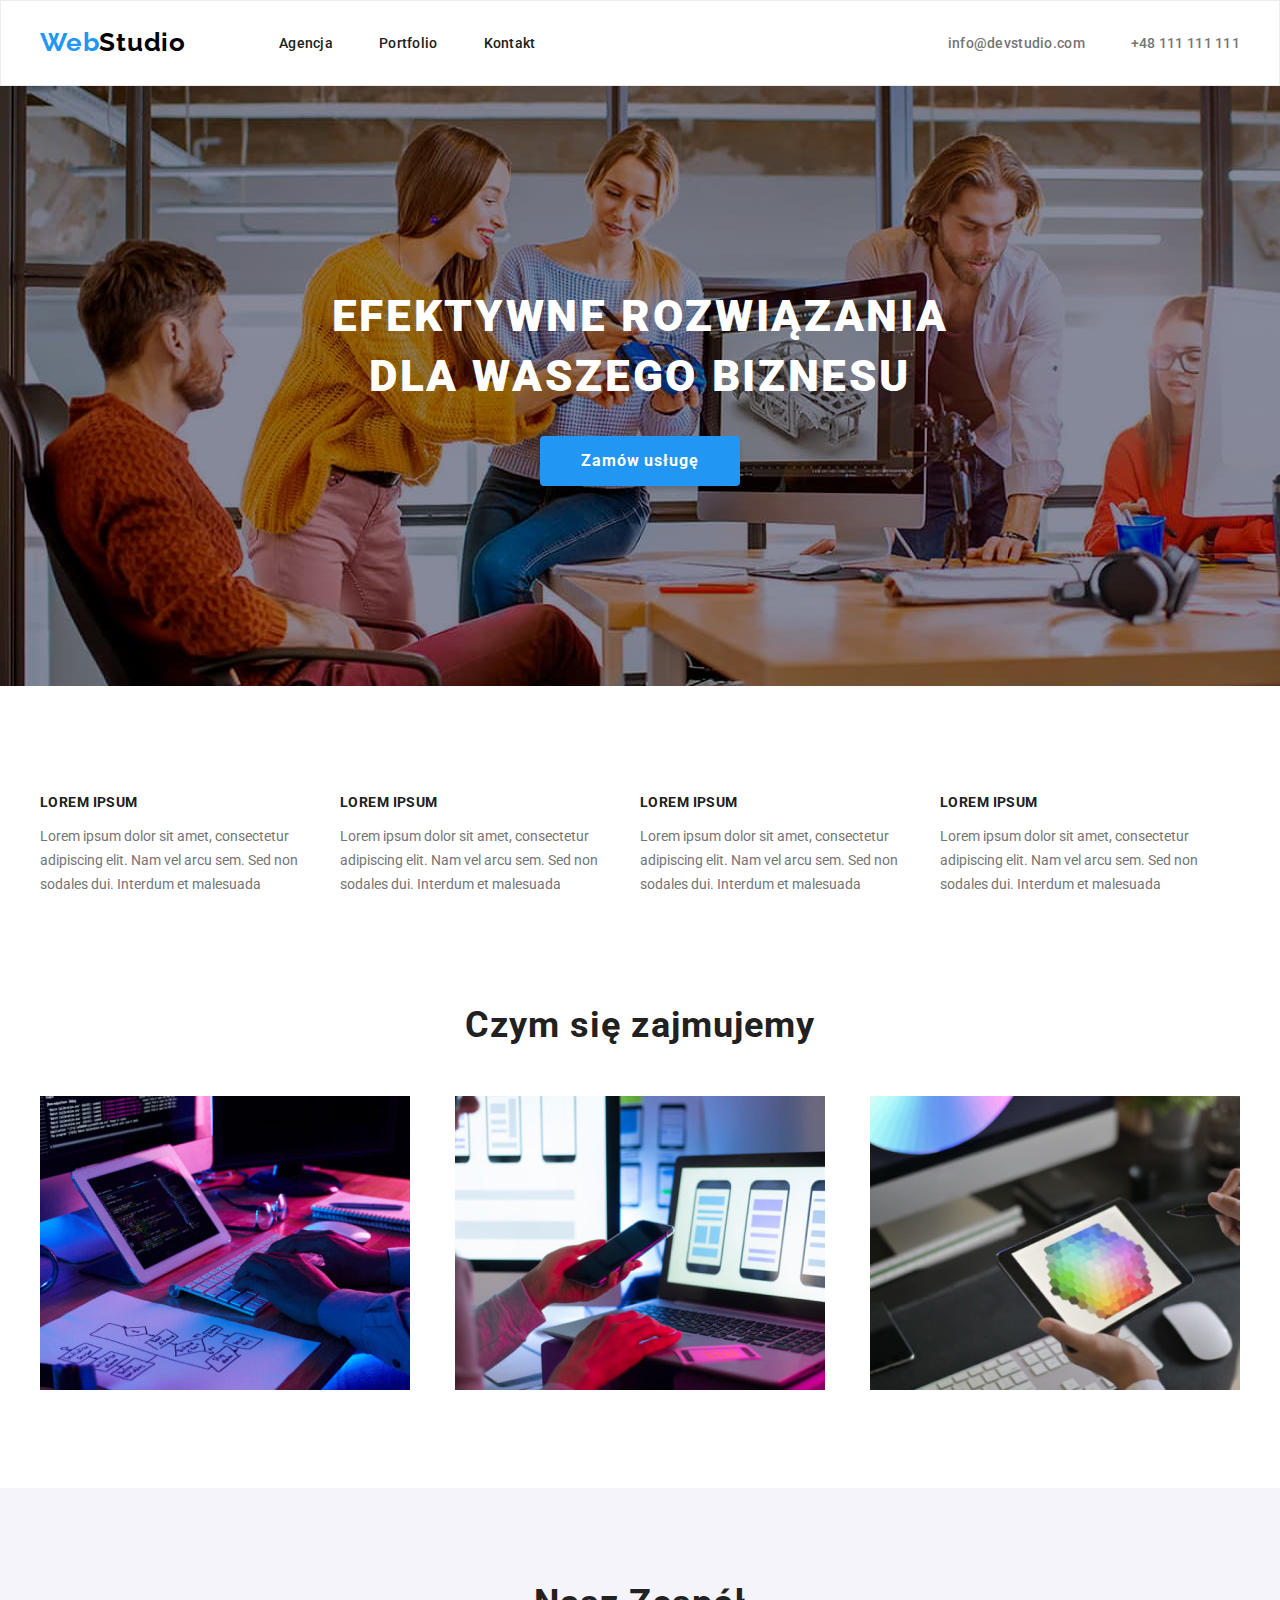
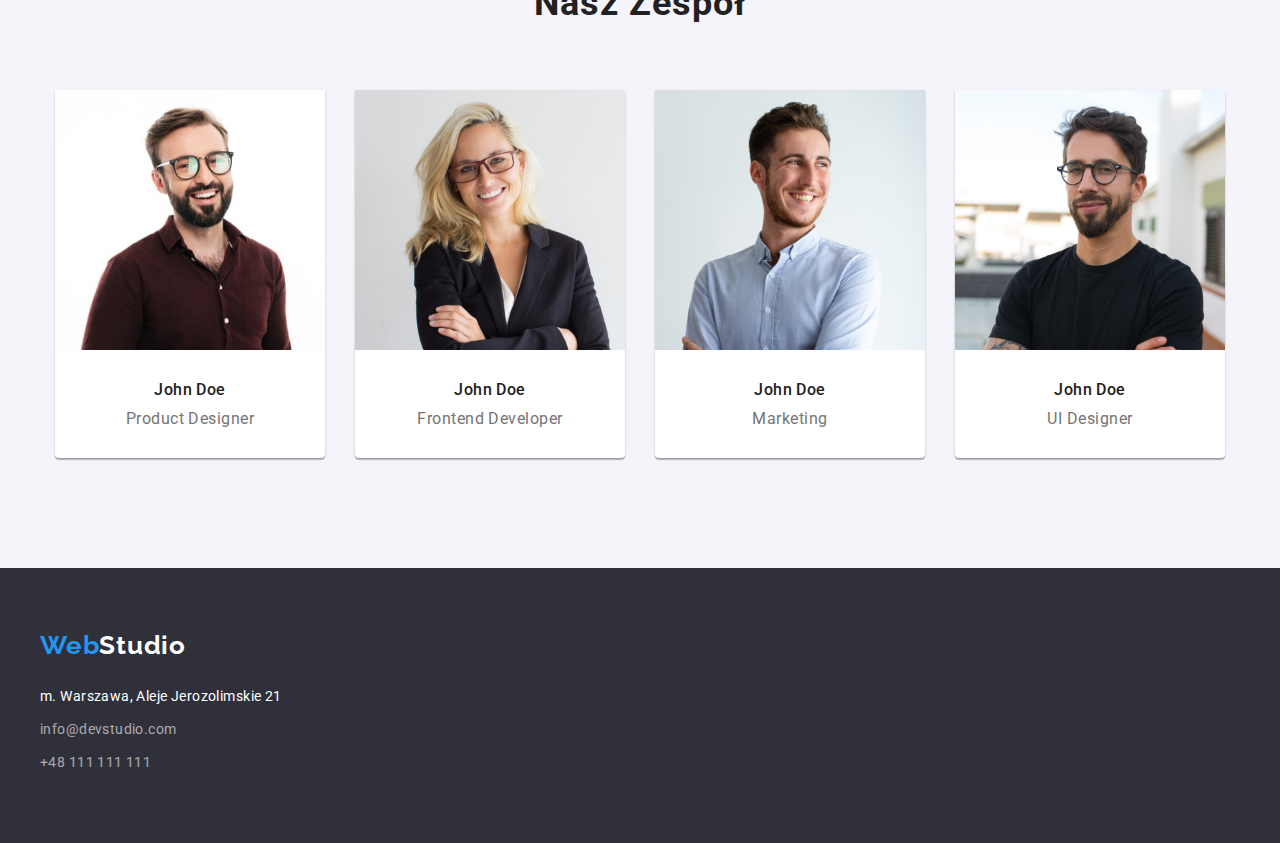
==== index.html @ 06a94956 "changed" ====
<!DOCTYPE html>
<html lang="en">
  <head>
    <meta charset="UTF-8" />
    <meta http-equiv="X-UA-Compatible" content="IE=edge" />
    <meta name="viewport" content="width=device-width, initial-scale=1.0" />
    <title>Document</title>
    <link
      rel="stylesheet"
      href="https://cdnjs.cloudflare.com/ajax/libs/modern-normalize/1.0.0/modern-normalize.min.css"
    />
    <link rel="stylesheet" href="css/styles.css" />
    <style>
      @import url('https://fonts.googleapis.com/css2?family=Raleway:wght@700&family=Roboto:ital,wght@0,400;0,500;0,900;1,700&display=swap');
    </style>
  </head>
  <body>
    <header class="header">
      <div class="container container-header">
      <a class="link" href="./index.html"
        ><span class="header-web">Web</span><span class="header-studio">Studio</span></a
      >
      <nav class="nav">
        <ul class="ul">
          <li><a class="link" href="">Agencja</a></li>
          <li><a class="link" href="./portfolio.html">Portfolio</a></li>
          <li><a class="link" href="">Kontakt</a></li>
        </ul>
      </nav>
      <ul class="contacts ul">
        <li><a class="link" href="mailto:info@devstudio.com">info@devstudio.com</a></li>
        <li><a class="link" href="tel:+48111111111">+48 111 111 111</a></li>
      </ul>
      </div>
    </header>

    <main>
      <section class="section1">
        <div class="container">
        <h1 class="tittle">Efektywne rozwiązania dla waszego biznesu</h1>
        <button class="button1" type="button">Zamów usługę</button>
        </div>
      </section>
      <section class="section2">
        <div class="container">
        <ul class="ul">
          <li>
            <h3 class="lorem-ipsum">Lorem Ipsum</h3>
            <p class="loremtext">
              Lorem ipsum dolor sit amet, consectetur adipiscing elit. Nam vel arcu sem. Sed non
              sodales dui. Interdum et malesuada
            </p>
          </li>
          <li>
            <h3 class="lorem-ipsum">Lorem Ipsum</h3>
            <p class="loremtext">
              Lorem ipsum dolor sit amet, consectetur adipiscing elit. Nam vel arcu sem. Sed non
              sodales dui. Interdum et malesuada
            </p>
          </li>
          <li>
            <h3 class="lorem-ipsum">Lorem Ipsum</h3>
            <p class="loremtext">
              Lorem ipsum dolor sit amet, consectetur adipiscing elit. Nam vel arcu sem. Sed non
              sodales dui. Interdum et malesuada
            </p>
          </li>
          <li>
            <h3 class="lorem-ipsum">Lorem Ipsum</h3>
            <p class="loremtext">
              Lorem ipsum dolor sit amet, consectetur adipiscing elit. Nam vel arcu sem. Sed non
              sodales dui. Interdum et malesuada
            </p>
          </li>
        </ul>
        </div>
      </section>
      <section class="section3">
        <div class="container">
        <h2 class="chapter">Czym się zajmujemy</h2>
        <ul class="ul">
          <li>
            <img
              src="images/keyboard.jpg"
              alt="a man writing on a keyboard"
              width="370"
              height="294"
            />
          </li>
          <li>
            <img src="images/mobile.jpg" alt="a man using mobile phone" width="370" height="294" />
          </li>
          <li><img src="images/tablet.jpg" alt="a man using tablet" width="370" height="294" /></li>
        </ul>
        </div>
      </section>
      <section class="section4">
        <div class="container">
        <h2 class="chapter">Nasz Zespół</h2>
        <ul class="ul">
          <li>
            <figure class="figure">
              <img
                src="images/productdesigner.jpg"
                alt="A man described as a product designer"
                width="270"
                height="260"
              />
              <figcaption class="figcaption">
                <p class="person">John Doe </p><p class="job">Product Designer</p>
              </figcaption>
            </figure>
          </li>
          <li>
            <figure class="figure">
              <img
                src="images/developer.jpg"
                alt="a woman described as a fontend developer"
                width="270"
                height="260"
              />
              <figcaption class="figcaption">
                <p class="person">John Doe </p><p class="job">Frontend Developer</p>
              </figcaption>
            </figure>
          </li>
          <li>
            <figure class="figure">
              <img
                src="images/marketing.jpg"
                alt="a man working in marketing"
                width="270"
                height="260"
              />
              <figcaption class="figcaption">
                <p class="person">John Doe </p><p class="job">Marketing</p>
              </figcaption>
            </figure>
          </li>
          <li>
            <figure class="figure">
              <img
                src="images/uidesigner.jpg"
                alt="a man working as a UI Designer"
                width="270"
                height="260"
              />
              <figcaption class="figcaption">
                <p class="person">John Doe </p><p class="job">UI Designer</p>
              </figcaption>
            </figure>
          </li>
        </ul>
        </div>
      </section>
    </main>
    <footer class="footer">
      <div class="container">
      <a class="link" href=""><span class="footer-web">Web</span><span class="footer-studio">Studio</span></a
      >
      <address class="address">
        m. Warszawa, Aleje Jerozolimskie 21
        <a class="footer-contact" href="mailto:info@devstudio.com">info@devstudio.com</a>
        <a class="footer-contact" href="tel:+48111111111">+48 111 111 111</a>
      </address>
    </div>
    </footer>
  </body>
</html>
---- css/styles.css ----
body {
  font-family: 'Roboto', 'Raleway', sans-serif;
  background-color: #ffffff;
}
.header {border: 1px solid #ECECEC;}
:root {
  --brand-color: #2196f3;
  --brand-background-color: #2f303a;
  --brand-color2: #757575;
}
.container {
  width: 1200px;
  margin: 0 auto;
}

.container-header {
  display: flex;
  align-items: center;
}
.link {
  text-decoration: none;
}
.header-web,
.footer-web {
  color: var(--brand-color);
}
.footer-contact {margin-top: 9px;
margin-bottom: 9px;}
.section1,
.section2,
.section3,
.section4,
.section5,
.section6 {
  padding-bottom: 94px;
  padding-top: 94px;
}

.section3 {
  padding-top: 0px;
}

.section1 {
  color: #ffffff;
  background-color: var(--brand-background-color);
  text-align: center;
  height: 600px;
  padding-top: 200px;
  padding-bottom: 200px;
}
.section1 .container {
  align-items: center;
  
}
.section1 {background-image:url("/images/background.jpg");
  max-width: 1600px;

 
}
.tittle {
  font-style: normal;
  font-weight: 900;
  font-size: 44px;
  line-height: 1.3636363636;
  letter-spacing: 0.06em;
  width: 696px;
  margin: 0 auto;
  text-transform: uppercase;
}
.section2 .ul {justify-content: space-between;}
.section3 .ul {
  justify-content: space-between;
}
.section4 {
  background-color: #f5f4fa;
}
.section5 .ul {justify-content: center;}
.section5 li:not(:last-child) {margin-right: 8px;}
.footer {
  background-color: var(--brand-background-color);
}
.section5 {padding-bottom: 0px;}
.section6 {padding-top: 50px; }
.section6 .ul {flex-wrap: wrap;
justify-content: space-between;}
.section6 li {flex-basis: calc((100% - 20px) / 3)}
.section6 figure {margin-left: 0px;
  margin-right: 0px;}

.address {
  color: #fff;
  font-style: normal;
  font-size: 14px;
  line-height: 1.7142857143;
  letter-spacing: 0.03em;
  padding-top: 20px;
}
.footer .container {
  padding-top: 60px;
  padding-bottom: 60px;
}

.address a {
  color: rgba(255, 255, 255, 0.6);
  display: block;
}
.footer-contact {
  text-decoration: none;
}
.footer-contact:hover,
.footer-contact:focus {
  color: var(--brand-color);
}
header li:not(:last-child) {
  margin-right: 46px;
}

.header-web,
.footer-web {
  color: var(--brand-color);
}
.header-studio {
  color: #000;
  margin-right: 93px;
}
.footer-studio {
  color: #fff;
}
.header .link {
  margin-top: 24px;
  margin-bottom: 24px;
}
.chapter {
  color: #212121;
  font-weight: 700;
  font-size: 36px;
  line-height: 1.1666666667;
  letter-spacing: 0.03em;
  text-align: center;
  margin-top: 0px;
  margin-bottom: 50px;
}
.lorem-ipsum {
  color: #212121;
  font-weight: 700;
  font-size: 14px;
  line-height: 1.1428571429;
  letter-spacing: 0.03em;
  text-transform: uppercase;
}
.loremtext {
  color: var(--brand-color2);
  font-size: 14px;
  line-height: 1.7142857143;
}
.contacts a {
  color: var(--brand-color2);
  font-style: normal;
  font-weight: 500;
  font-size: 14px;
  line-height: 16px;
  letter-spacing: 0.02em;
}
.contacts a:hover,
.contacts a:focus {
  color: var(--brand-color);
}
.header .contacts {
  margin-left: auto;
}
.nav a {
  color: #212121;
  font-style: normal;
  font-weight: 500;
  font-size: 14px;
  line-height: 1.1428571429;
  letter-spacing: 0.02em;
}

.nav a:focus,
.nav a:hover {
  color: var(--brand-color);
}

.footer-web,
.footer-studio,
.header-web,
.header-studio {
  font-family: 'Raleway';
  font-style: normal;
  font-weight: 700;
  font-size: 26px;
  line-height: 1.3830769231;
  letter-spacing: 0.03em;
  text-decoration: none;
}
.button1 {
  color: #fff;
  background-color: var(--brand-color);
  cursor: pointer;
  font-style: normal;
  font-weight: 700;
  font-size: 16px;
  line-height: 1.875;
  letter-spacing: 0.06em;
  width: 200px;
  height: 50px;
  box-shadow: 0px 4px 4px rgba(0, 0, 0, 0.15);
  border-radius: 4px;
  border: none;
  margin-top: 30px;
}

.button2 {
  background-color: #f5f4fa;
  cursor: pointer;
  font-style: normal;
  font-weight: 500;
  font-size: 16px;
  line-height: 1.625;
  letter-spacing: 0.03em;
  color: #212121;
  border-radius: 4px;
  border: none;
  
}

.button2:hover,
.button2:focus {
  background-color: var(--brand-color);
  color: #fff;
  box-shadow: 0px 3px 1px rgba(0, 0, 0, 0.1), 0px 1px 2px rgba(0, 0, 0, 0.08),
    0px 2px 2px rgba(0, 0, 0, 0.12);
  border-radius: 4px;
}
.name {
  font-weight: 700;
  font-size: 18px;
  line-height: 2;
  letter-spacing: 0.06em;
  color: #212121;
  margin-bottom: 4px;
  margin-top: -4px;
  padding-left: 24px;
  padding-top: 20px;
}
.category {
  font-size: 16px;
  line-height: 1.875;
  letter-spacing: 0.03em;
  color: var(--brand-color2);
  margin-top: 4px;
  padding-left: 24px;
  margin-bottom: 20px;
}
.person {
  font-weight: 500;
  font-size: 16px;
  line-height: 1.1875;
  letter-spacing: 0.03em;
  color: #212121;
  margin-bottom: 10px;
  margin-top: 10px;
  text-align: center;
}
.job {
  font-size: 16px;
  line-height: 1.1875;
  letter-spacing: 0.03em;
  color: var(--brand-color2);
  margin-bottom: 10px;
  margin-top: 10px;
  text-align: center;
}
.figcaption {
  margin-top: 20px;
  margin-bottom: 20px;
}
.subtittle {border-right: 1px solid #EEEEEE;
border-left: 1px solid #EEEEEE;
border-bottom: 1px solid #EEEEEE;
width: 370px;
margin-right: 0px;
margin-left: 0px;}
.ul {
  list-style: none;
  display: flex;
  padding-left: 0px;
  padding-right: 0px;
  margin-bottom: 0px;
  margin-top: 0px;
}
.figure {
  width: 270px;
  height: 368px;
  background-color: #fff;
  box-shadow: 0px 1px 3px rgba(0, 0, 0, 0.12), 0px 1px 1px rgba(0, 0, 0, 0.14),
    0px 2px 1px rgba(0, 0, 0, 0.2);
  border-radius: 0px 0px 4px 4px;
  display: flex;
  flex-direction: column;
  align-items: center;
  margin-left: 15px;
  margin-right: 15px;
  
}
.section4 .ul {
  justify-content: space-between;
  
}
.section2 .ul {justify-content: space-between;}
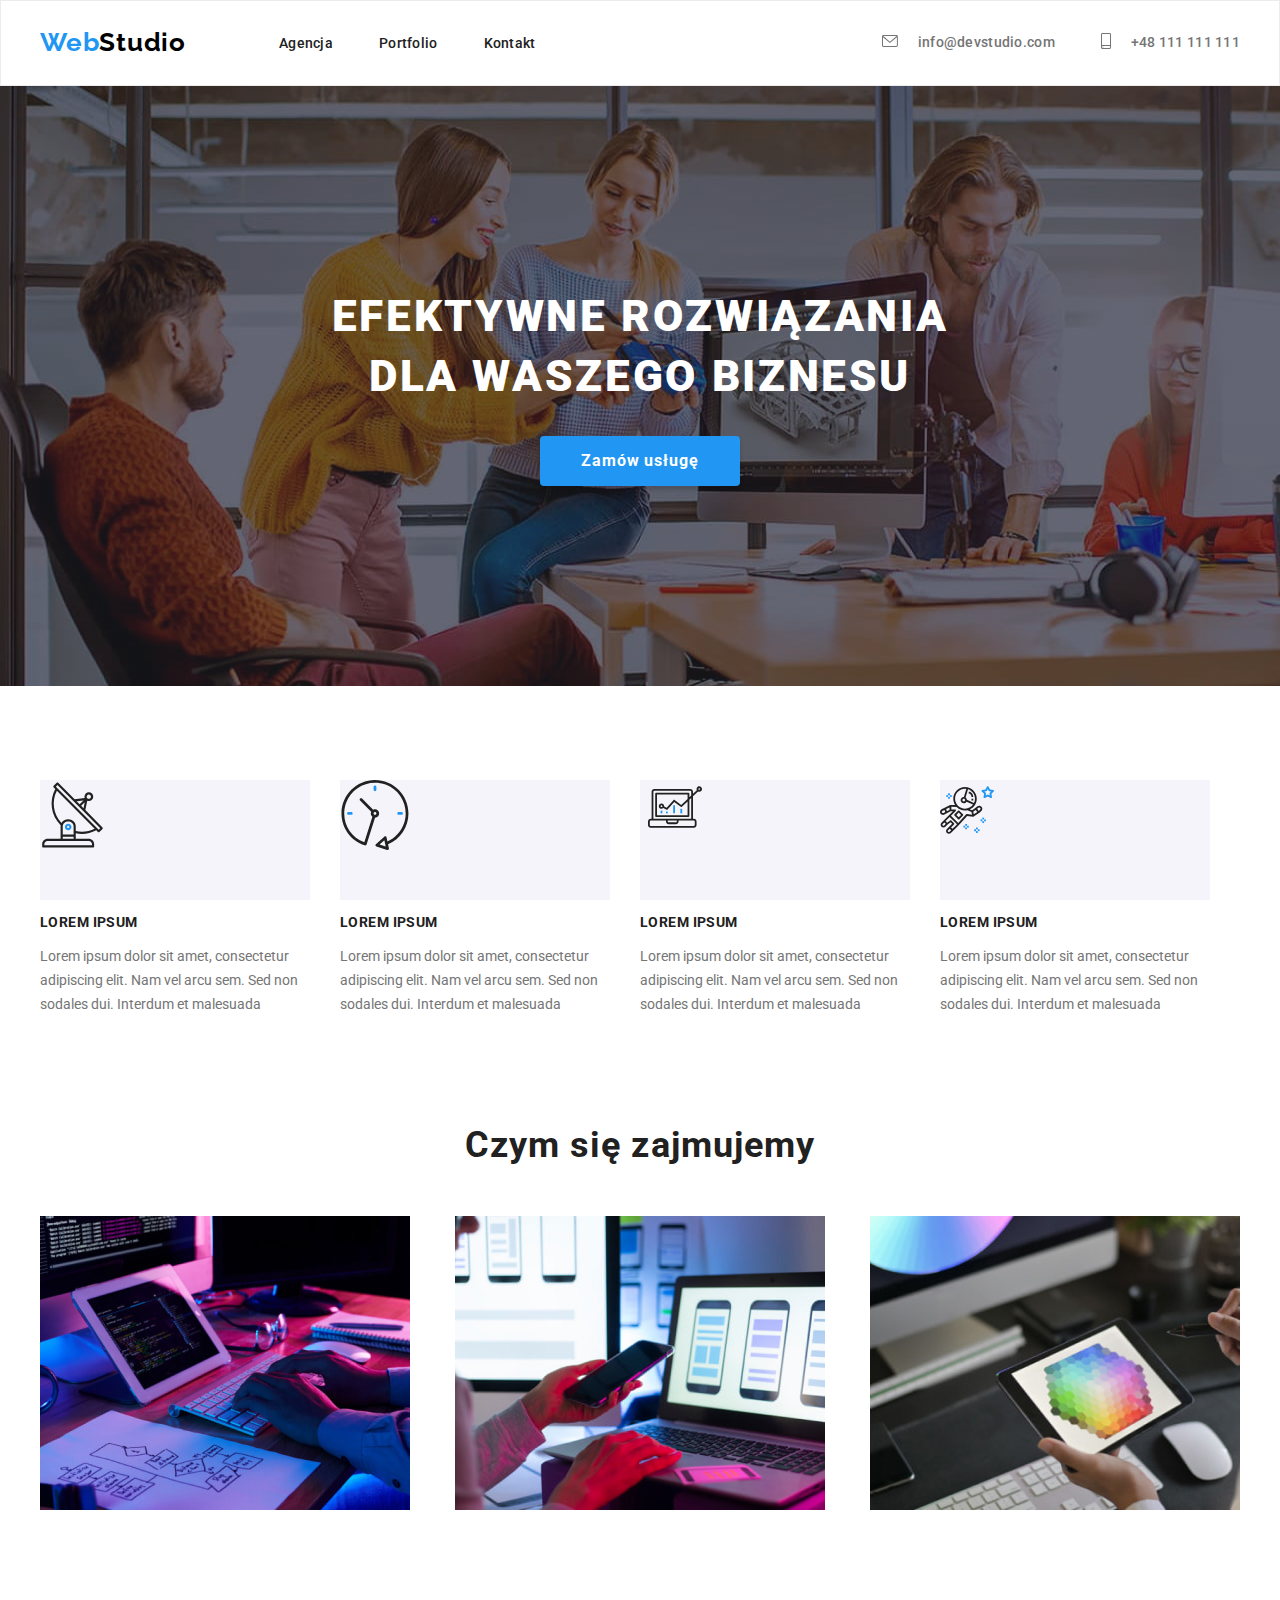
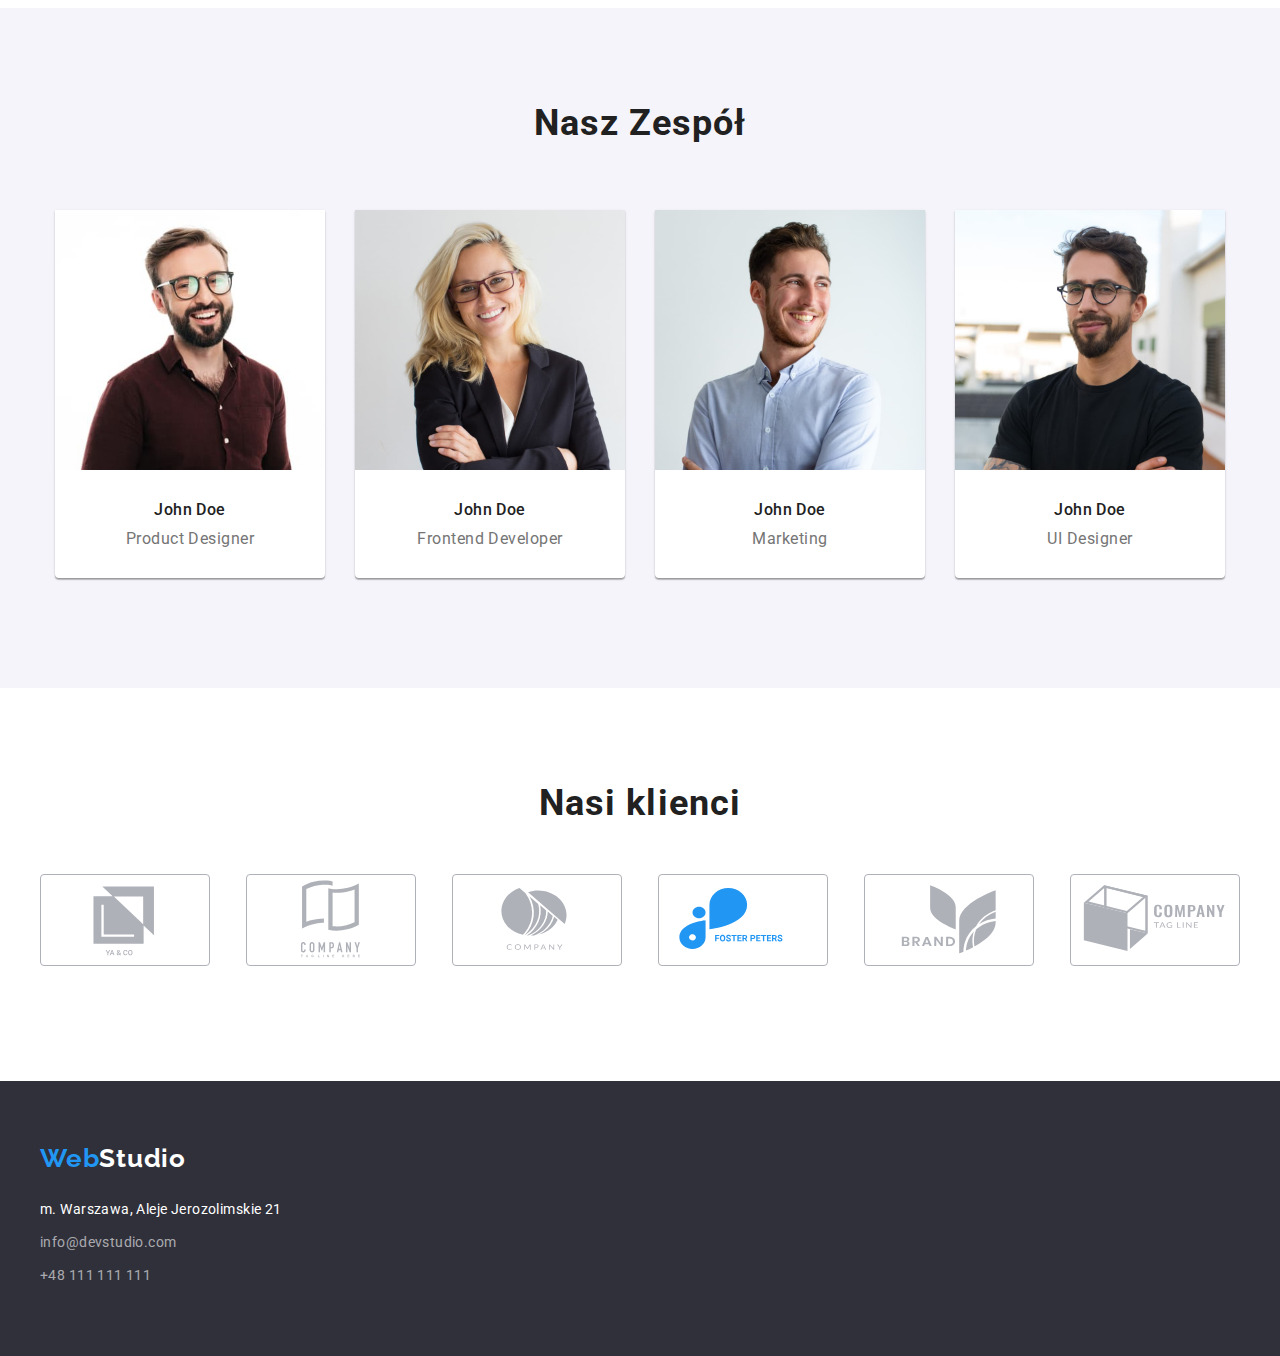
==== commit 72ac4cbf: "changes done" ====
--- a/index.html
+++ b/index.html
@@ -28,7 +28,17 @@
         </ul>
       </nav>
       <ul class="contacts ul">
+        <li class="envelope"><a class="link" href="">
+          <svg class="envelope" width="16px" height="12px">
+            <use href="./images/sprite.svg#icon-envelope"></use>
+          </svg>
+        </a></li>
         <li><a class="link" href="mailto:info@devstudio.com">info@devstudio.com</a></li>
+        <li class="envelope"><a class="link" href="">
+            <svg class="envelope" width="10px" height="16px">
+              <use href="./images/sprite.svg#icon-smartphone"></use>
+            </svg>
+          </a></li>
         <li><a class="link" href="tel:+48111111111">+48 111 111 111</a></li>
       </ul>
       </div>
@@ -45,27 +55,39 @@
         <div class="container">
         <ul class="ul">
           <li>
-            <h3 class="lorem-ipsum">Lorem Ipsum</h3>
-            <p class="loremtext">
-              Lorem ipsum dolor sit amet, consectetur adipiscing elit. Nam vel arcu sem. Sed non
-              sodales dui. Interdum et malesuada
-            </p>
-          </li>
-          <li>
-            <h3 class="lorem-ipsum">Lorem Ipsum</h3>
-            <p class="loremtext">
-              Lorem ipsum dolor sit amet, consectetur adipiscing elit. Nam vel arcu sem. Sed non
-              sodales dui. Interdum et malesuada
-            </p>
-          </li>
-          <li>
-            <h3 class="lorem-ipsum">Lorem Ipsum</h3>
-            <p class="loremtext">
-              Lorem ipsum dolor sit amet, consectetur adipiscing elit. Nam vel arcu sem. Sed non
-              sodales dui. Interdum et malesuada
-            </p>
-          </li>
-          <li>
+            <svg class="box-icon" width="270px" height="120">
+              <use href="./images/sprite.svg#icon-antenna" width="65px" height="70px"></use>
+            </svg>
+            <h3 class="lorem-ipsum">Lorem Ipsum</h3>
+            <p class="loremtext">
+              Lorem ipsum dolor sit amet, consectetur adipiscing elit. Nam vel arcu sem. Sed non
+              sodales dui. Interdum et malesuada
+            </p>
+          </li>
+          <li>
+            <svg class="box-icon" width="270px" height="120">
+              <use href="./images/sprite.svg#icon-clock" width="70px" height="70px"></use>
+            </svg>
+            <h3 class="lorem-ipsum">Lorem Ipsum</h3>
+            <p class="loremtext">
+              Lorem ipsum dolor sit amet, consectetur adipiscing elit. Nam vel arcu sem. Sed non
+              sodales dui. Interdum et malesuada
+            </p>
+          </li>
+          <li>
+            <svg class="box-icon" width="270px" height="120">
+              <use href="./images/sprite.svg#icon-diagram-1" width="70px" height="54px"></use>
+            </svg>
+            <h3 class="lorem-ipsum">Lorem Ipsum</h3>
+            <p class="loremtext">
+              Lorem ipsum dolor sit amet, consectetur adipiscing elit. Nam vel arcu sem. Sed non
+              sodales dui. Interdum et malesuada
+            </p>
+          </li>
+          <li>
+            <svg class="box-icon" width="270px" height="120">
+              <use href="./images/sprite.svg#icon-astronaut" width="54px" height="60px"></use>
+            </svg>
             <h3 class="lorem-ipsum">Lorem Ipsum</h3>
             <p class="loremtext">
               Lorem ipsum dolor sit amet, consectetur adipiscing elit. Nam vel arcu sem. Sed non
@@ -153,6 +175,42 @@
         </ul>
         </div>
       </section>
+      <section class="sectionclients">
+        <div class="container">
+          <h2 class="chapter">Nasi klienci</h2>
+          <ul class="ul-clients">
+            <li class="li-clients">
+              <svg class="box-clients" width="170" height="92">
+                <use href="./images/sprite.svg#icon-logo2"></use>
+              </svg>
+            </li>
+            <li class="li-clients">
+              <svg class="box-clients" width="170" height="92">
+                <use href="./images/sprite.svg#icon-logo"></use>
+              </svg>
+            </li>
+            <li class="li-clients">
+              <svg class="box-clients" width="170" height="92">
+                <use href="./images/sprite.svg#icon-logo6"></use>
+              </svg>
+            </li>
+            <li class="li-clients">
+              <svg class="box-clients" width="170" height="92">
+                <use href="./images/sprite.svg#icon-logo-2"></use>
+              </svg>
+            </li>
+            <li class="li-clients">
+              <svg class="box-clients" width="170" height="92">
+                <use href="./images/sprite.svg#icon-logo4"></use>
+              </svg>
+            </li>
+            <li class="li-clients">
+              <svg class="box-clients" width="170" height="92">
+                <use href="./images/sprite.svg#icon-logo3"></use>
+              </svg>
+            </li>
+          </ul>
+        </div>
     </main>
     <footer class="footer">
       <div class="container">
--- a/css/styles.css
+++ b/css/styles.css
@@ -2,7 +2,9 @@
   font-family: 'Roboto', 'Raleway', sans-serif;
   background-color: #ffffff;
 }
-.header {border: 1px solid #ECECEC;}
+.header {
+  border: 1px solid #ececec;
+}
 :root {
   --brand-color: #2196f3;
   --brand-background-color: #2f303a;
@@ -24,16 +26,31 @@
 .footer-web {
   color: var(--brand-color);
 }
-.footer-contact {margin-top: 9px;
-margin-bottom: 9px;}
+.footer-contact {
+  margin-top: 9px;
+  margin-bottom: 9px;
+}
 .section1,
 .section2,
 .section3,
 .section4,
 .section5,
-.section6 {
+.section6,
+.sectionclients {
   padding-bottom: 94px;
   padding-top: 94px;
+}
+.ul-clients {
+  display: flex;
+  justify-content: space-between;
+  padding-left: 0px;
+}
+.li-clients {
+  list-style: none;
+}
+.box-clients {
+  border: 1px solid #afb1b8;
+  border-radius: 4px;
 }
 
 .section3 {
@@ -50,12 +67,19 @@
 }
 .section1 .container {
   align-items: center;
-  
-}
-.section1 {background-image:url("/images/background.jpg");
-  max-width: 1600px;
-
- 
+}
+.header .envelope {
+  margin-right: 10px;
+}
+.section1 {
+  background-image: linear-gradient(rgba(47, 48, 58, 0.4), rgba(47, 48, 58, 0.4)),
+    url('/images/background.jpg');
+}
+.section2 .box-icon {
+  background-color: #f5f4fa;
+  display: flex;
+  justify-content: center;
+  align-items: center;
 }
 .tittle {
   font-style: normal;
@@ -67,25 +91,45 @@
   margin: 0 auto;
   text-transform: uppercase;
 }
-.section2 .ul {justify-content: space-between;}
+.section2 use {
+  display: flex;
+}
+
+.section2 .ul {
+  justify-content: space-between;
+}
 .section3 .ul {
   justify-content: space-between;
 }
 .section4 {
   background-color: #f5f4fa;
 }
-.section5 .ul {justify-content: center;}
-.section5 li:not(:last-child) {margin-right: 8px;}
+.section5 .ul {
+  justify-content: center;
+}
+.section5 li:not(:last-child) {
+  margin-right: 8px;
+}
 .footer {
   background-color: var(--brand-background-color);
 }
-.section5 {padding-bottom: 0px;}
-.section6 {padding-top: 50px; }
-.section6 .ul {flex-wrap: wrap;
-justify-content: space-between;}
-.section6 li {flex-basis: calc((100% - 20px) / 3)}
-.section6 figure {margin-left: 0px;
-  margin-right: 0px;}
+.section5 {
+  padding-bottom: 0px;
+}
+.section6 {
+  padding-top: 50px;
+}
+.section6 .ul {
+  flex-wrap: wrap;
+  justify-content: space-between;
+}
+.section6 li {
+  flex-basis: calc((100% - 20px) / 3);
+}
+.section6 figure {
+  margin-left: 0px;
+  margin-right: 0px;
+}
 
 .address {
   color: #fff;
@@ -222,7 +266,6 @@
   color: #212121;
   border-radius: 4px;
   border: none;
-  
 }
 
 .button2:hover,
@@ -276,12 +319,14 @@
   margin-top: 20px;
   margin-bottom: 20px;
 }
-.subtittle {border-right: 1px solid #EEEEEE;
-border-left: 1px solid #EEEEEE;
-border-bottom: 1px solid #EEEEEE;
-width: 370px;
-margin-right: 0px;
-margin-left: 0px;}
+.subtittle {
+  border-right: 1px solid #eeeeee;
+  border-left: 1px solid #eeeeee;
+  border-bottom: 1px solid #eeeeee;
+  width: 370px;
+  margin-right: 0px;
+  margin-left: 0px;
+}
 .ul {
   list-style: none;
   display: flex;
@@ -302,10 +347,7 @@
   align-items: center;
   margin-left: 15px;
   margin-right: 15px;
-  
 }
 .section4 .ul {
   justify-content: space-between;
-  
-}
-.section2 .ul {justify-content: space-between;}
+}
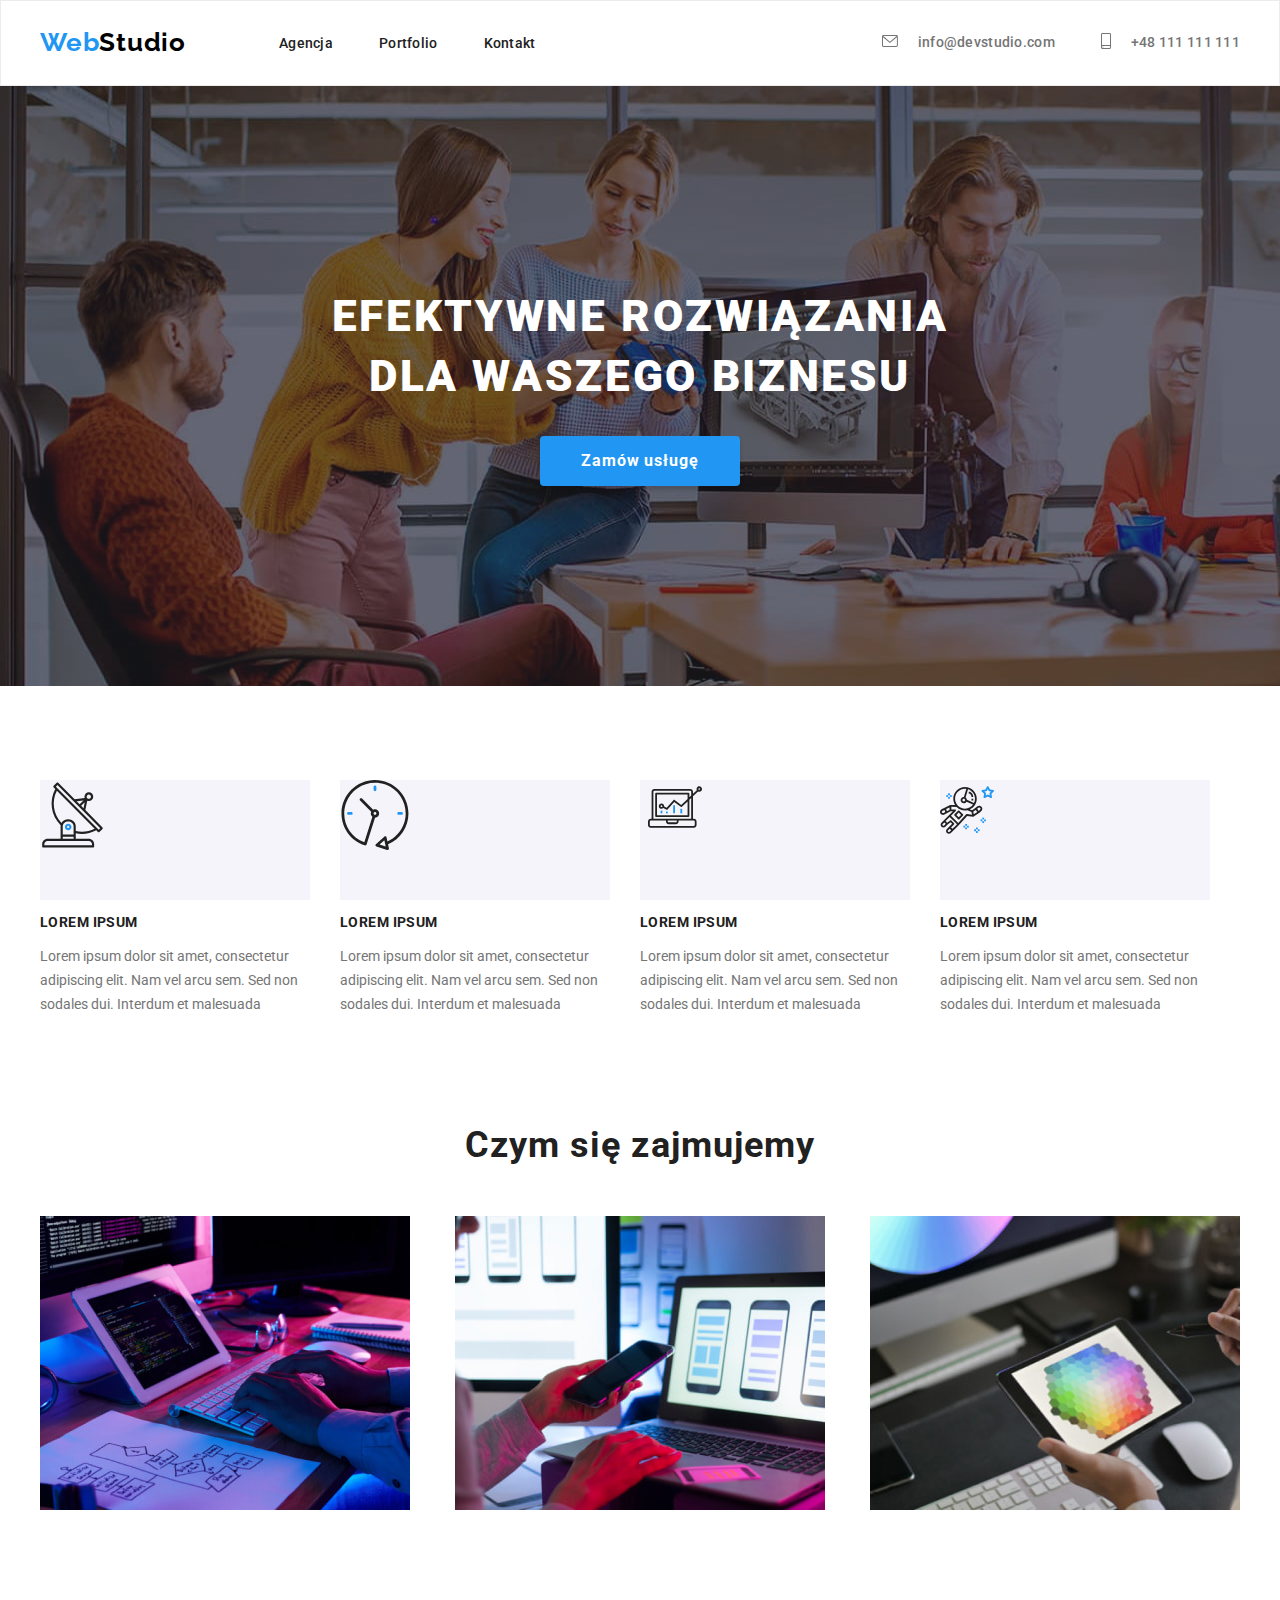
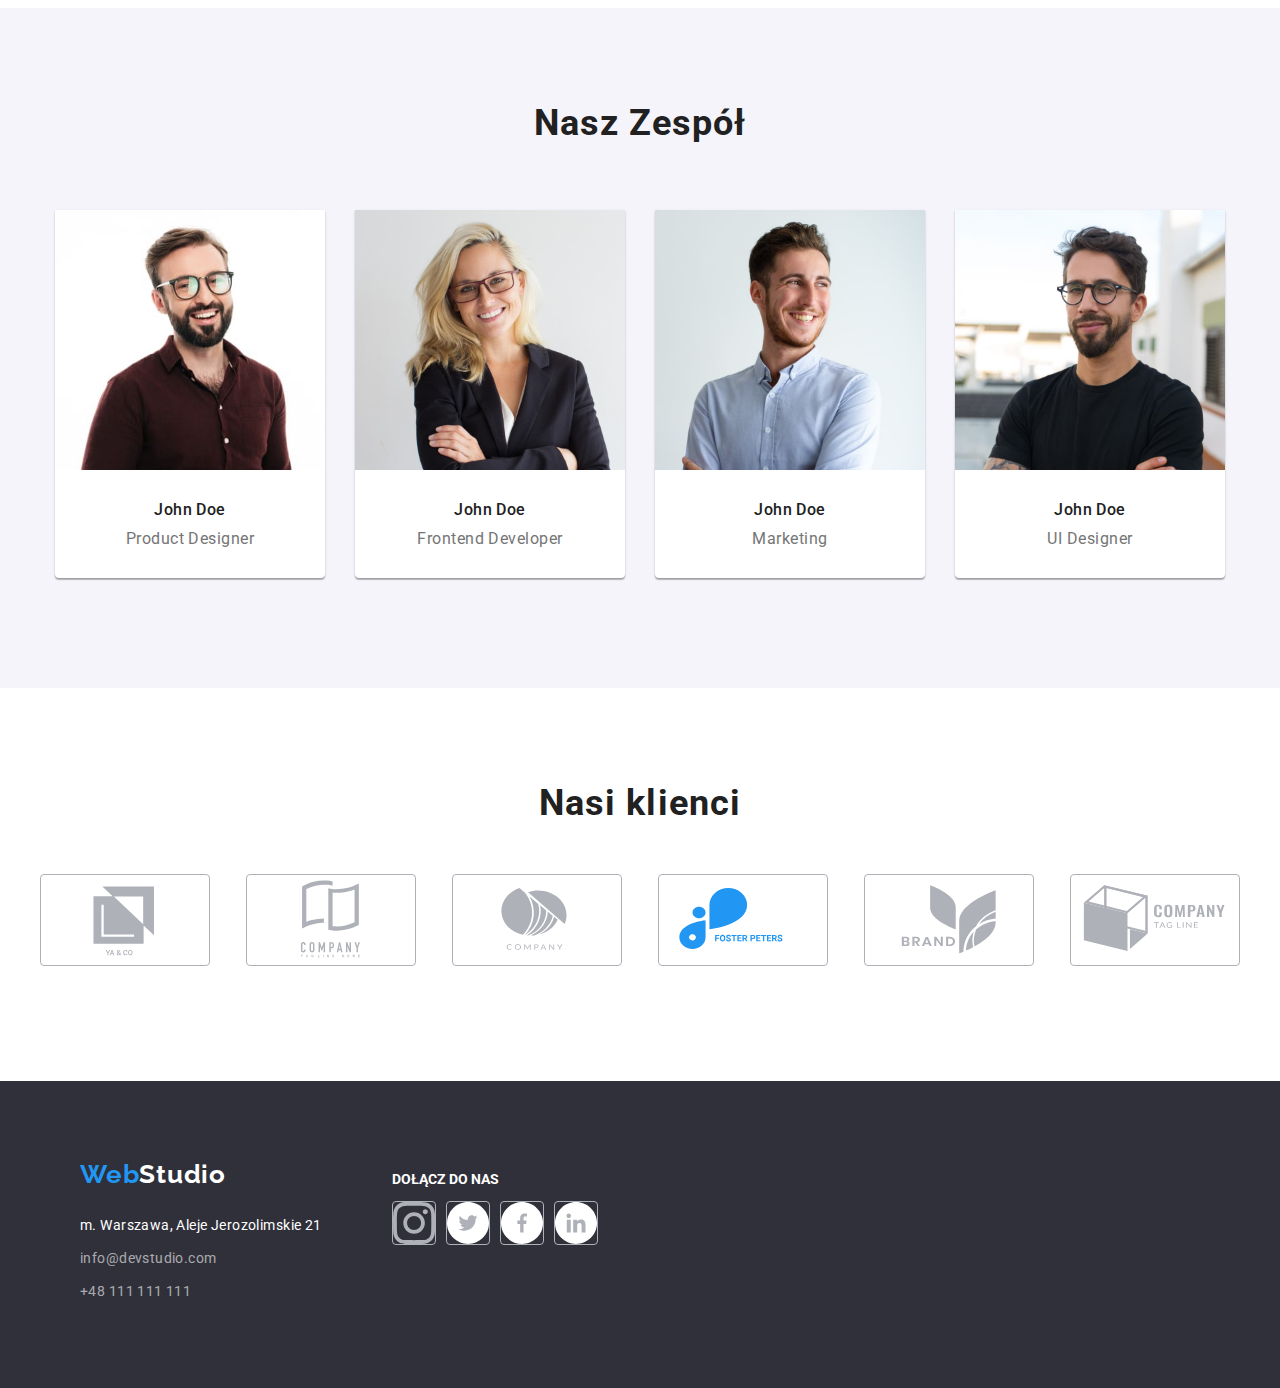
==== commit ab419ab0: "change done" ====
--- a/index.html
+++ b/index.html
@@ -214,6 +214,8 @@
     </main>
     <footer class="footer">
       <div class="container">
+      <ul class="ul-footer">
+        <li class="footer-margin">
       <a class="link" href=""><span class="footer-web">Web</span><span class="footer-studio">Studio</span></a
       >
       <address class="address">
@@ -221,6 +223,33 @@
         <a class="footer-contact" href="mailto:info@devstudio.com">info@devstudio.com</a>
         <a class="footer-contact" href="tel:+48111111111">+48 111 111 111</a>
       </address>
+      </li>
+      <li>
+        <p class="join-us">Dołącz do nas</p>
+        <ul class="ul-join-us">
+          <li class="li-join-us">
+            <svg class="box-clients" width="44" height="44">
+              <use href="./images/sprite.svg#icon-instagram"></use>
+            </svg>
+          </li>
+          <li class="li-join-us">
+            <svg class="box-clients" width="44" height="44">
+              <use href="./images/sprite.svg#icon-ellipse"></use>
+            </svg>
+          </li>
+            <li class="li-join-us">
+              <svg class="box-clients" width="44" height="44">
+                <use href="./images/sprite.svg#icon-facebook"></use>
+              </svg>
+            </li>
+            <li class="li-join-us">
+              <svg class="box-clients" width="44" height="44">
+                <use href="./images/sprite.svg#icon-linkedin"></use>
+              </svg>
+            </li>
+        </ul>
+      </li>
+    </ul>
     </div>
     </footer>
   </body>
--- a/css/styles.css
+++ b/css/styles.css
@@ -81,6 +81,9 @@
   justify-content: center;
   align-items: center;
 }
+.section2 use {left: 50%;
+right: 50%;
+display: block;}
 .tittle {
   font-style: normal;
   font-weight: 900;
@@ -90,9 +93,6 @@
   width: 696px;
   margin: 0 auto;
   text-transform: uppercase;
-}
-.section2 use {
-  display: flex;
 }
 
 .section2 .ul {
@@ -351,3 +351,20 @@
 .section4 .ul {
   justify-content: space-between;
 }
+.ul-footer {list-style: none;
+display: flex;}
+
+.ul-join-us {display: flex;
+list-style: none;
+padding-left: 0px;
+}
+.join-us {font-family: 'Roboto';
+  font-weight: 700;
+  font-size: 14px;
+  line-height: 1.17;
+  color: #fff;
+  text-transform: uppercase;}
+  .footer-margin {margin-right: 70px}
+  .li-join-us {margin-right: 10px}
+  
+
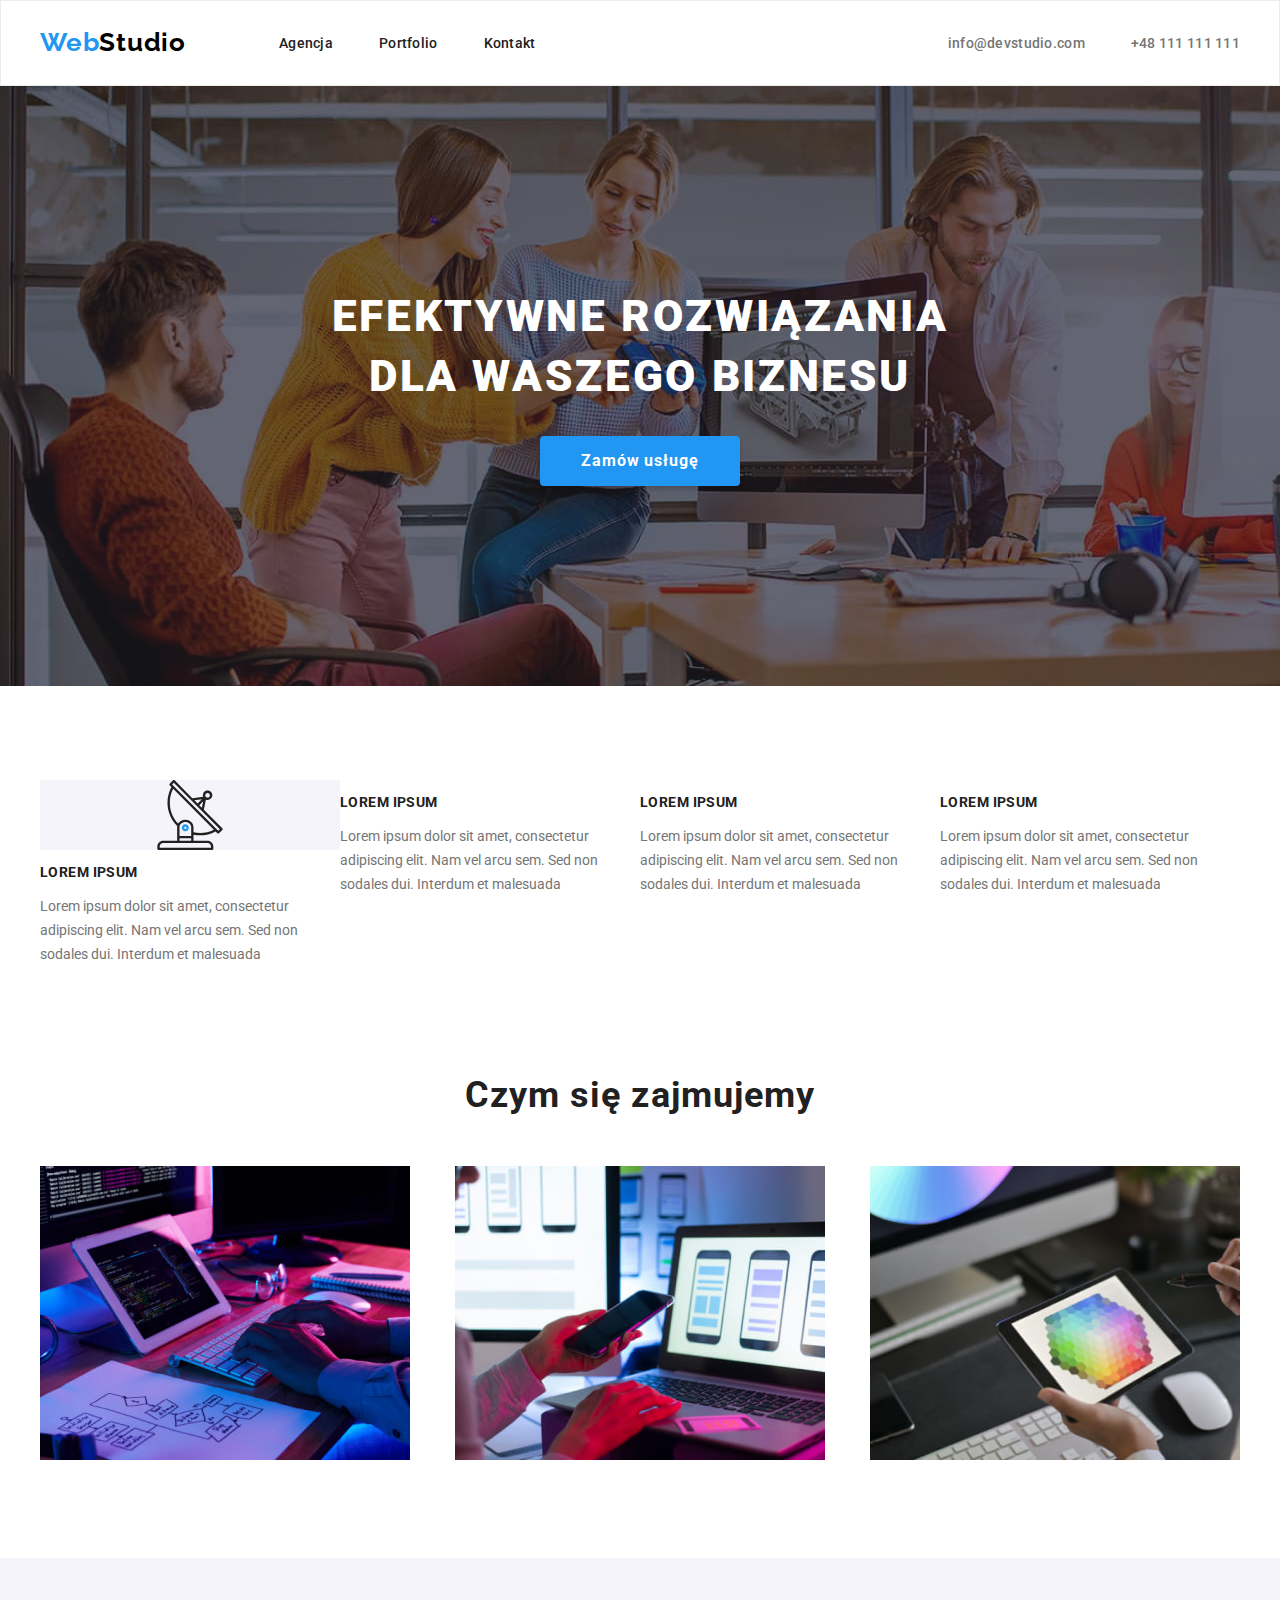
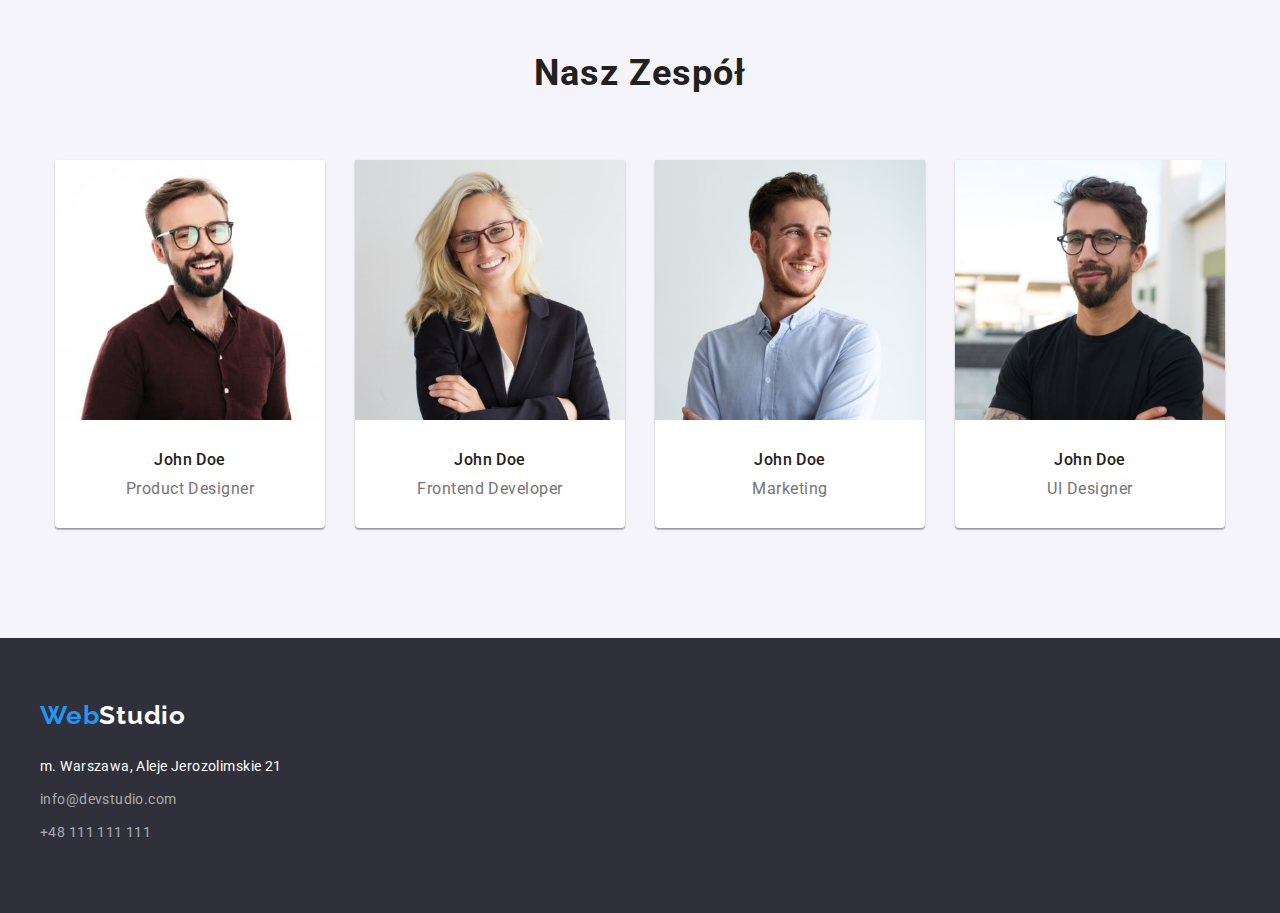
==== commit 66e4061e: "cheches done" ====
--- a/index.html
+++ b/index.html
@@ -28,17 +28,7 @@
         </ul>
       </nav>
       <ul class="contacts ul">
-        <li class="envelope"><a class="link" href="">
-          <svg class="envelope" width="16px" height="12px">
-            <use href="./images/sprite.svg#icon-envelope"></use>
-          </svg>
-        </a></li>
         <li><a class="link" href="mailto:info@devstudio.com">info@devstudio.com</a></li>
-        <li class="envelope"><a class="link" href="">
-            <svg class="envelope" width="10px" height="16px">
-              <use href="./images/sprite.svg#icon-smartphone"></use>
-            </svg>
-          </a></li>
         <li><a class="link" href="tel:+48111111111">+48 111 111 111</a></li>
       </ul>
       </div>
@@ -55,9 +45,11 @@
         <div class="container">
         <ul class="ul">
           <li>
-            <svg class="box-icon" width="270px" height="120">
-              <use href="./images/sprite.svg#icon-antenna" width="65px" height="70px"></use>
-            </svg>
+            <div class="section2-div" width="270" height="120">
+              <svg class="section2-svg" width="70" height="70">
+                <use href="images/icons.svg#icon-antenna">
+              </svg>
+            </div>
             <h3 class="lorem-ipsum">Lorem Ipsum</h3>
             <p class="loremtext">
               Lorem ipsum dolor sit amet, consectetur adipiscing elit. Nam vel arcu sem. Sed non
@@ -65,9 +57,6 @@
             </p>
           </li>
           <li>
-            <svg class="box-icon" width="270px" height="120">
-              <use href="./images/sprite.svg#icon-clock" width="70px" height="70px"></use>
-            </svg>
             <h3 class="lorem-ipsum">Lorem Ipsum</h3>
             <p class="loremtext">
               Lorem ipsum dolor sit amet, consectetur adipiscing elit. Nam vel arcu sem. Sed non
@@ -75,9 +64,6 @@
             </p>
           </li>
           <li>
-            <svg class="box-icon" width="270px" height="120">
-              <use href="./images/sprite.svg#icon-diagram-1" width="70px" height="54px"></use>
-            </svg>
             <h3 class="lorem-ipsum">Lorem Ipsum</h3>
             <p class="loremtext">
               Lorem ipsum dolor sit amet, consectetur adipiscing elit. Nam vel arcu sem. Sed non
@@ -85,9 +71,6 @@
             </p>
           </li>
           <li>
-            <svg class="box-icon" width="270px" height="120">
-              <use href="./images/sprite.svg#icon-astronaut" width="54px" height="60px"></use>
-            </svg>
             <h3 class="lorem-ipsum">Lorem Ipsum</h3>
             <p class="loremtext">
               Lorem ipsum dolor sit amet, consectetur adipiscing elit. Nam vel arcu sem. Sed non
@@ -175,47 +158,9 @@
         </ul>
         </div>
       </section>
-      <section class="sectionclients">
-        <div class="container">
-          <h2 class="chapter">Nasi klienci</h2>
-          <ul class="ul-clients">
-            <li class="li-clients">
-              <svg class="box-clients" width="170" height="92">
-                <use href="./images/sprite.svg#icon-logo2"></use>
-              </svg>
-            </li>
-            <li class="li-clients">
-              <svg class="box-clients" width="170" height="92">
-                <use href="./images/sprite.svg#icon-logo"></use>
-              </svg>
-            </li>
-            <li class="li-clients">
-              <svg class="box-clients" width="170" height="92">
-                <use href="./images/sprite.svg#icon-logo6"></use>
-              </svg>
-            </li>
-            <li class="li-clients">
-              <svg class="box-clients" width="170" height="92">
-                <use href="./images/sprite.svg#icon-logo-2"></use>
-              </svg>
-            </li>
-            <li class="li-clients">
-              <svg class="box-clients" width="170" height="92">
-                <use href="./images/sprite.svg#icon-logo4"></use>
-              </svg>
-            </li>
-            <li class="li-clients">
-              <svg class="box-clients" width="170" height="92">
-                <use href="./images/sprite.svg#icon-logo3"></use>
-              </svg>
-            </li>
-          </ul>
-        </div>
     </main>
     <footer class="footer">
       <div class="container">
-      <ul class="ul-footer">
-        <li class="footer-margin">
       <a class="link" href=""><span class="footer-web">Web</span><span class="footer-studio">Studio</span></a
       >
       <address class="address">
@@ -223,33 +168,6 @@
         <a class="footer-contact" href="mailto:info@devstudio.com">info@devstudio.com</a>
         <a class="footer-contact" href="tel:+48111111111">+48 111 111 111</a>
       </address>
-      </li>
-      <li>
-        <p class="join-us">Dołącz do nas</p>
-        <ul class="ul-join-us">
-          <li class="li-join-us">
-            <svg class="box-clients" width="44" height="44">
-              <use href="./images/sprite.svg#icon-instagram"></use>
-            </svg>
-          </li>
-          <li class="li-join-us">
-            <svg class="box-clients" width="44" height="44">
-              <use href="./images/sprite.svg#icon-ellipse"></use>
-            </svg>
-          </li>
-            <li class="li-join-us">
-              <svg class="box-clients" width="44" height="44">
-                <use href="./images/sprite.svg#icon-facebook"></use>
-              </svg>
-            </li>
-            <li class="li-join-us">
-              <svg class="box-clients" width="44" height="44">
-                <use href="./images/sprite.svg#icon-linkedin"></use>
-              </svg>
-            </li>
-        </ul>
-      </li>
-    </ul>
     </div>
     </footer>
   </body>
--- a/css/styles.css
+++ b/css/styles.css
@@ -75,15 +75,7 @@
   background-image: linear-gradient(rgba(47, 48, 58, 0.4), rgba(47, 48, 58, 0.4)),
     url('/images/background.jpg');
 }
-.section2 .box-icon {
-  background-color: #f5f4fa;
-  display: flex;
-  justify-content: center;
-  align-items: center;
-}
-.section2 use {left: 50%;
-right: 50%;
-display: block;}
+
 .tittle {
   font-style: normal;
   font-weight: 900;
@@ -366,5 +358,9 @@
   text-transform: uppercase;}
   .footer-margin {margin-right: 70px}
   .li-join-us {margin-right: 10px}
-  
-
+  .section1 {background-image:linear-gradient: rgba(47, 48, 58, 0.4), rgba(47, 48, 58, 0.4), url("/images/background.jpg")}
+  .section2-div {background-color: #F5F4FA;
+  display: flex;
+justify-content: center;
+align-items: center;}
+
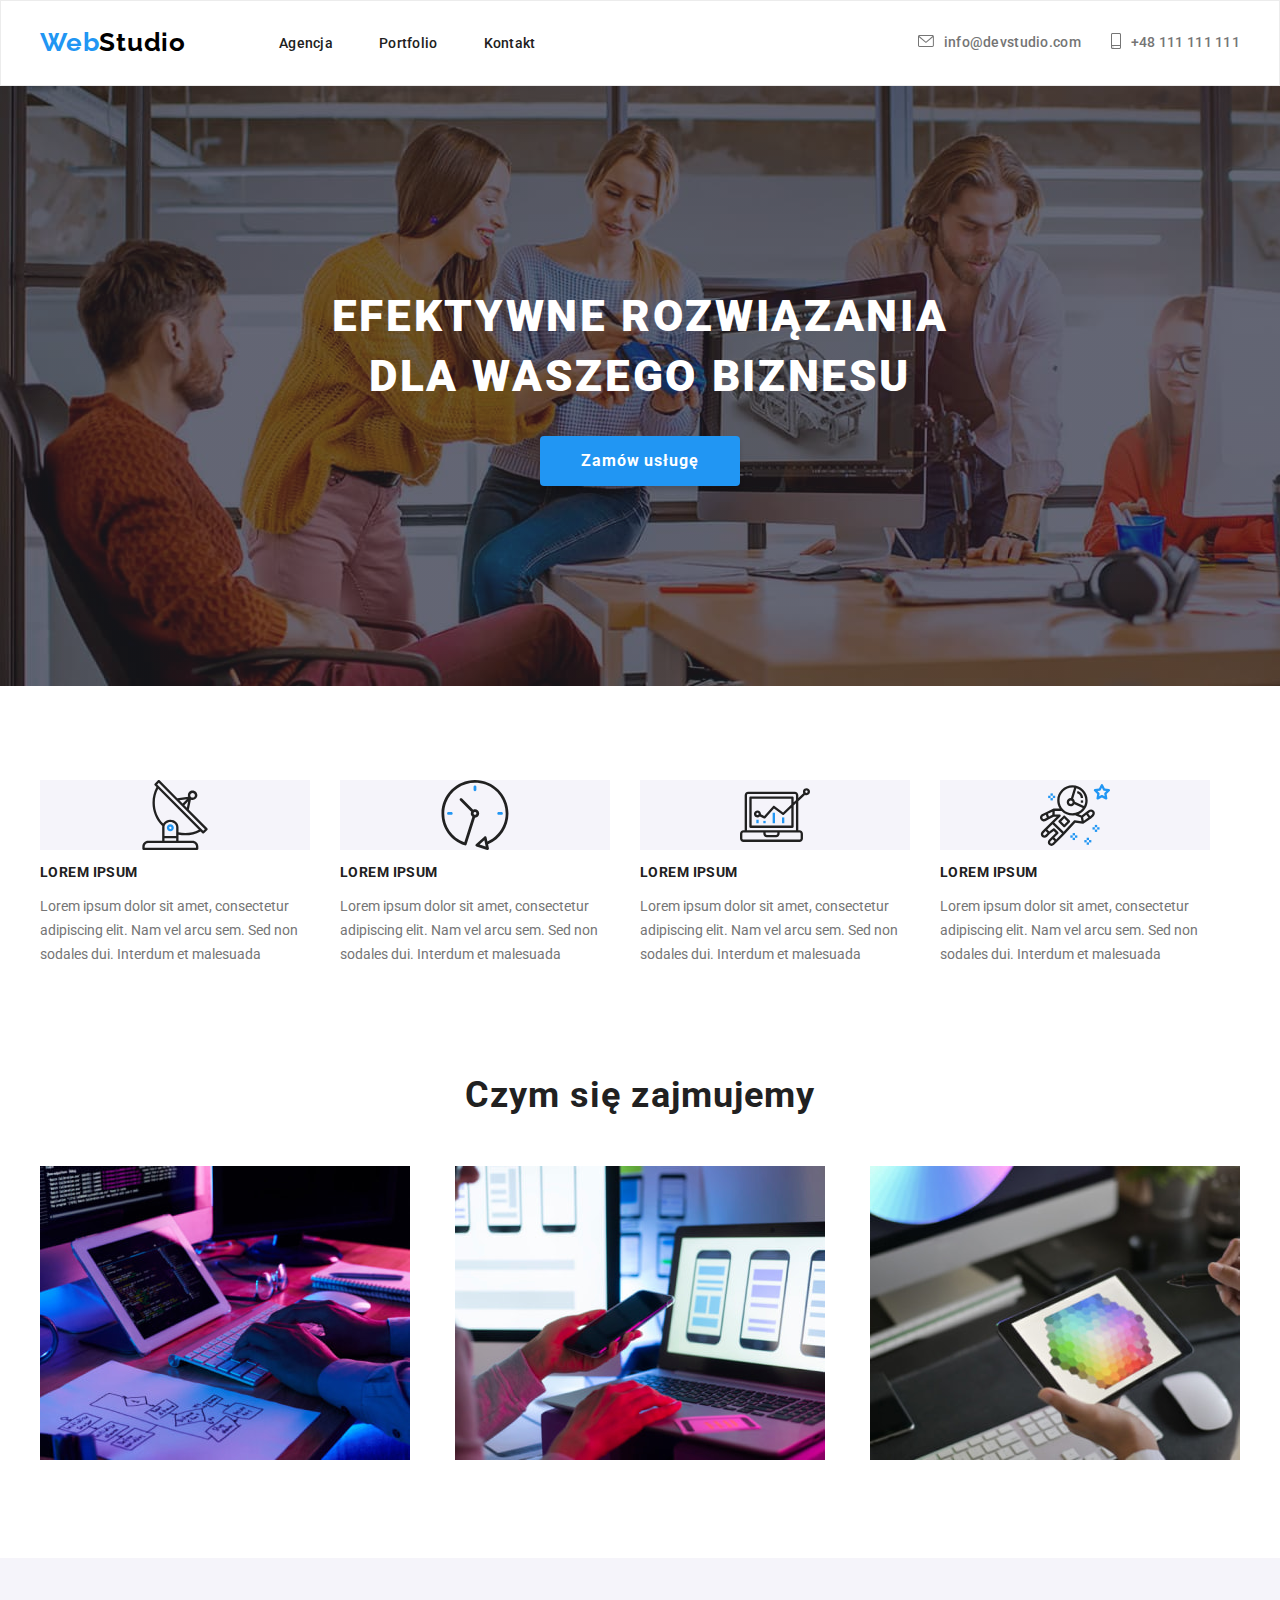
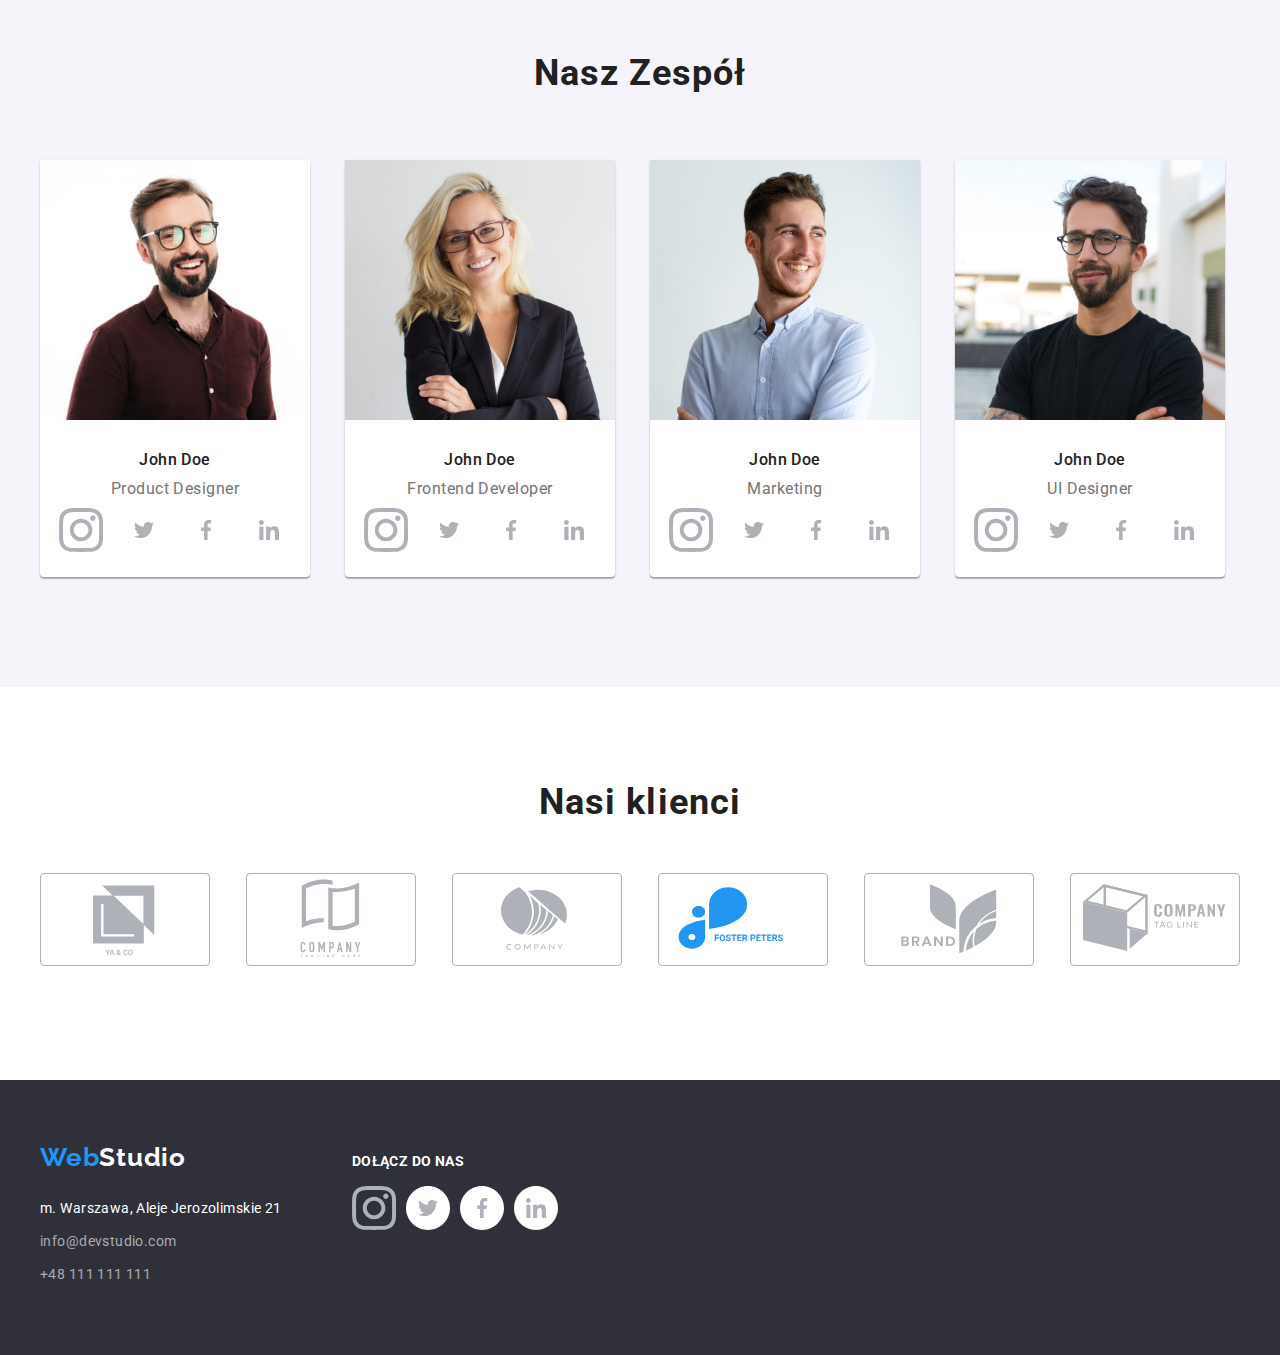
==== commit dccc2ad0: "changes done" ====
--- a/index.html
+++ b/index.html
@@ -21,19 +21,28 @@
         ><span class="header-web">Web</span><span class="header-studio">Studio</span></a
       >
       <nav class="nav">
-        <ul class="ul">
+        <ul class="ul menu">
           <li><a class="link" href="">Agencja</a></li>
           <li><a class="link" href="./portfolio.html">Portfolio</a></li>
           <li><a class="link" href="">Kontakt</a></li>
         </ul>
       </nav>
       <ul class="contacts ul">
+        <li>
+          <svg class="section2-svg" width="16" height="12">
+            <use href="images/icons.svg#icon-envelope">
+          </svg>
+        </li>
         <li><a class="link" href="mailto:info@devstudio.com">info@devstudio.com</a></li>
+        <li>
+          <svg class="section2-svg" width="10" height="16">
+            <use href="images/icons.svg#icon-smartphone">
+          </svg>
+        </li>
         <li><a class="link" href="tel:+48111111111">+48 111 111 111</a></li>
       </ul>
       </div>
     </header>
-
     <main>
       <section class="section1">
         <div class="container">
@@ -57,6 +66,11 @@
             </p>
           </li>
           <li>
+            <div class="section2-div" width="270" height="120">
+              <svg class="section2-svg" width="70" height="70">
+                <use href="images/icons.svg#icon-clock">
+              </svg>
+              </div>
             <h3 class="lorem-ipsum">Lorem Ipsum</h3>
             <p class="loremtext">
               Lorem ipsum dolor sit amet, consectetur adipiscing elit. Nam vel arcu sem. Sed non
@@ -64,6 +78,11 @@
             </p>
           </li>
           <li>
+            <div class="section2-div" width="270" height="120">
+              <svg class="section2-svg" width="70" height="70">
+                <use href="images/icons.svg#icon-diagram-1">
+              </svg>
+              </div>
             <h3 class="lorem-ipsum">Lorem Ipsum</h3>
             <p class="loremtext">
               Lorem ipsum dolor sit amet, consectetur adipiscing elit. Nam vel arcu sem. Sed non
@@ -71,6 +90,11 @@
             </p>
           </li>
           <li>
+            <div class="section2-div" width="270" height="120">
+              <svg class="section2-svg" width="70" height="70">
+                <use href="images/icons.svg#icon-astronaut">
+              </svg>
+              </div>
             <h3 class="lorem-ipsum">Lorem Ipsum</h3>
             <p class="loremtext">
               Lorem ipsum dolor sit amet, consectetur adipiscing elit. Nam vel arcu sem. Sed non
@@ -113,6 +137,32 @@
               />
               <figcaption class="figcaption">
                 <p class="person">John Doe </p><p class="job">Product Designer</p>
+                <ul class="ul-figcaption">
+                  <li class="li-figcaption">
+                    <svg class="svg-figcaption" width="44" height="44">
+                      <use href="images/icons.svg#icon-instagram">                     
+                      </use>
+                    </svg>
+                  </li>
+                  <li class="li-figcaption">
+                    <svg class="svg-figcaption" width="44" height="44">
+                      <use href="images/icons.svg#icon-ellipse">
+                      </use>
+                    </svg>
+                  </li>
+                  <li class="li-figcaption">
+                    <svg class="svg-figcaption" width="44" height="44">
+                      <use href="images/icons.svg#icon-facebook">
+                      </use>
+                    </svg>
+                  </li>
+                  <li class="li-figcaption">
+                    <svg class="svg-figcaption" width="44" height="44">
+                      <use href="images/icons.svg#icon-linkedin">
+                      </use>
+                    </svg>
+                  </li>
+                </ul>
               </figcaption>
             </figure>
           </li>
@@ -126,6 +176,32 @@
               />
               <figcaption class="figcaption">
                 <p class="person">John Doe </p><p class="job">Frontend Developer</p>
+              <ul class="ul-figcaption">
+                <li class="li-figcaption">
+                  <svg class="svg-figcaption" width="44" height="44">
+                    <use href="images/icons.svg#icon-instagram">
+                    </use>
+                  </svg>
+                </li>
+                <li class="li-figcaption">
+                  <svg class="svg-figcaption" width="44" height="44">
+                    <use href="images/icons.svg#icon-ellipse">
+                    </use>
+                  </svg>
+                </li>
+                <li class="li-figcaption">
+                  <svg class="svg-figcaption" width="44" height="44">
+                    <use href="images/icons.svg#icon-facebook">
+                    </use>
+                  </svg>
+                </li>
+                <li class="li-figcaption">
+                  <svg class="svg-figcaption" width="44" height="44">
+                    <use href="images/icons.svg#icon-linkedin">
+                    </use>
+                  </svg>
+                </li>
+              </ul>
               </figcaption>
             </figure>
           </li>
@@ -139,6 +215,32 @@
               />
               <figcaption class="figcaption">
                 <p class="person">John Doe </p><p class="job">Marketing</p>
+                <ul class="ul-figcaption">
+                  <li class="li-figcaption">
+                    <svg class="svg-figcaption" width="44" height="44">
+                      <use href="images/icons.svg#icon-instagram">
+                      </use>
+                    </svg>
+                  </li>
+                  <li class="li-figcaption">
+                    <svg class="svg-figcaption" width="44" height="44">
+                      <use href="images/icons.svg#icon-ellipse">
+                      </use>
+                    </svg>
+                  </li>
+                  <li class="li-figcaption">
+                    <svg class="svg-figcaption" width="44" height="44">
+                      <use href="images/icons.svg#icon-facebook">
+                      </use>
+                    </svg>
+                  </li>
+                  <li class="li-figcaption">
+                    <svg class="svg-figcaption" width="44" height="44">
+                      <use href="images/icons.svg#icon-linkedin">
+                      </use>
+                    </svg>
+                  </li>
+                </ul>
               </figcaption>
             </figure>
           </li>
@@ -152,15 +254,84 @@
               />
               <figcaption class="figcaption">
                 <p class="person">John Doe </p><p class="job">UI Designer</p>
+                <ul class="ul-figcaption">
+                  <li class="li-figcaption">
+                    <svg class="svg-figcaption" width="44" height="44">
+                      <use href="images/icons.svg#icon-instagram">
+                      </use>
+                    </svg>
+                  </li>
+                  <li class="li-figcaption">
+                    <svg class="svg-figcaption" width="44" height="44">
+                      <use href="images/icons.svg#icon-ellipse">
+                      </use>
+                    </svg>
+                  </li>
+                  <li class="li-figcaption">
+                    <svg class="svg-figcaption" width="44" height="44">
+                      <use href="images/icons.svg#icon-facebook">
+                      </use>
+                    </svg>
+                  </li>
+                  <li class="li-figcaption">
+                    <svg class="svg-figcaption" width="44" height="44">
+                      <use href="images/icons.svg#icon-linkedin">
+                      </use>
+                    </svg>
+                  </li>
+                </ul>
               </figcaption>
             </figure>
           </li>
         </ul>
         </div>
       </section>
+      <section class="section-clients">
+        <div class="container">
+          <h2 class="chapter">Nasi klienci</h2>
+          <ul class="ul-clients">
+            <li class="li-clients">
+            <svg class="svg-clients" width="170" height="93">
+             <use href="images/icons.svg#icon-logo2">
+             </use>
+            </svg>
+            </li>
+            <li class="li-clients">
+              <svg class="svg-clients" width="170" height="93">
+                <use href="images/icons.svg#icon-logo">
+                </use>
+              </svg>
+            </li>
+            <li class="li-clients">
+              <svg class="svg-clients" width="170" height="93">
+                <use href="images/icons.svg#icon-logo6">
+                </use>
+              </svg>
+            </li>
+            <li class="li-clients">
+              <svg class="svg-clients" width="170" height="93">
+                <use href="images/icons.svg#icon-logo-2">
+                </use>
+              </svg>
+            </li>
+            <li class="li-clients">
+              <svg class="svg-clients" width="170" height="93">
+                <use href="images/icons.svg#icon-logo4">
+                </use>
+              </svg>
+            </li>
+            <li class="li-clients">
+              <svg class="svg-clients" width="170" height="93">
+                <use href="images/icons.svg#icon-logo3">
+                </use>
+              </svg>
+            </li>
+          </ul>
+          </div>
     </main>
     <footer class="footer">
       <div class="container">
+      <div class="footer-div">
       <a class="link" href=""><span class="footer-web">Web</span><span class="footer-studio">Studio</span></a
       >
       <address class="address">
@@ -168,6 +339,36 @@
         <a class="footer-contact" href="mailto:info@devstudio.com">info@devstudio.com</a>
         <a class="footer-contact" href="tel:+48111111111">+48 111 111 111</a>
       </address>
+      </div>
+      <div>
+      <p class="p-addres">Dołącz do nas</p>
+      <ul class="ul-addres">
+        <li class="li-addres">
+          <svg class="svg-addres" width="44" height="44">
+            <use href="images/icons.svg#icon-instagram">
+            </use>
+          </svg>
+        </li>
+        <li class="li-addres">
+          <svg class="svg-addres" width="44" height="44">
+            <use href="images/icons.svg#icon-ellipse">
+            </use>
+          </svg>
+        </li>
+        <li class="li-addres">
+          <svg class="svg-addres" width="44" height="44">
+            <use href="images/icons.svg#icon-facebook">
+            </use>
+          </svg>
+        </li>
+        <li class="li-addres">
+          <svg class="svg-addres" width="44" height="44">
+            <use href="images/icons.svg#icon-linkedin">
+            </use>
+          </svg>
+        </li>
+      </ul>
+      </div>
     </div>
     </footer>
   </body>
--- a/css/styles.css
+++ b/css/styles.css
@@ -36,7 +36,7 @@
 .section4,
 .section5,
 .section6,
-.sectionclients {
+.section-clients {
   padding-bottom: 94px;
   padding-top: 94px;
 }
@@ -87,6 +87,7 @@
   text-transform: uppercase;
 }
 
+
 .section2 .ul {
   justify-content: space-between;
 }
@@ -115,7 +116,7 @@
   flex-wrap: wrap;
   justify-content: space-between;
 }
-.section6 li {
+.section6 .ul {
   flex-basis: calc((100% - 20px) / 3);
 }
 .section6 figure {
@@ -147,7 +148,7 @@
 .footer-contact:focus {
   color: var(--brand-color);
 }
-header li:not(:last-child) {
+.menu > li:not(:last-child) {
   margin-right: 46px;
 }
 
@@ -310,6 +311,7 @@
 .figcaption {
   margin-top: 20px;
   margin-bottom: 20px;
+  width: 100%;
 }
 .subtittle {
   border-right: 1px solid #eeeeee;
@@ -329,7 +331,6 @@
 }
 .figure {
   width: 270px;
-  height: 368px;
   background-color: #fff;
   box-shadow: 0px 1px 3px rgba(0, 0, 0, 0.12), 0px 1px 1px rgba(0, 0, 0, 0.14),
     0px 2px 1px rgba(0, 0, 0, 0.2);
@@ -363,4 +364,32 @@
   display: flex;
 justify-content: center;
 align-items: center;}
-
+.section2-div {margin-right: 30px;}
+.contacts >li:nth-child(2n) {padding-left: 10px;}
+.contacts >li {margin-right: 0px;}
+.contacts >li:nth-child(2) {margin-right: 30px;}
+.svg-clients {border: 1px solid #AFB1B8;
+  border-radius: 4px;}
+  .ul-clients {display: flex;
+  justify-content: space-between;}
+  .ul-figcaption {list-style: none;
+  display: flex;
+justify-content: space-evenly;
+padding-left: 0px;}
+.ul-addres {list-style: none;
+display: flex;
+padding-left: 0px;}
+.footer .container {display:flex;}
+.p-addres {font-family: 'Roboto';
+  font-style: normal;
+  font-weight: 700;
+  font-size: 14px;
+  line-height: 1.14;
+  letter-spacing: 0.03em;
+  text-transform: uppercase;
+color: #fff;}
+.footer-div {margin-right: 70px;}
+.li-addres {margin-right: 10px;}
+.section6-figure:hover {box-shadow: 0px 1px 1px rgba(0, 0, 0, 0.12), 0px 4px 4px rgba(0, 0, 0, 0.06), 1px 4px 6px rgba(0, 0, 0, 0.16);}
+.section4 .figure:nth-child(1) {margin-left: 0px;}
+.section4 .figure:nth-child(4) {margin-right: 0px;}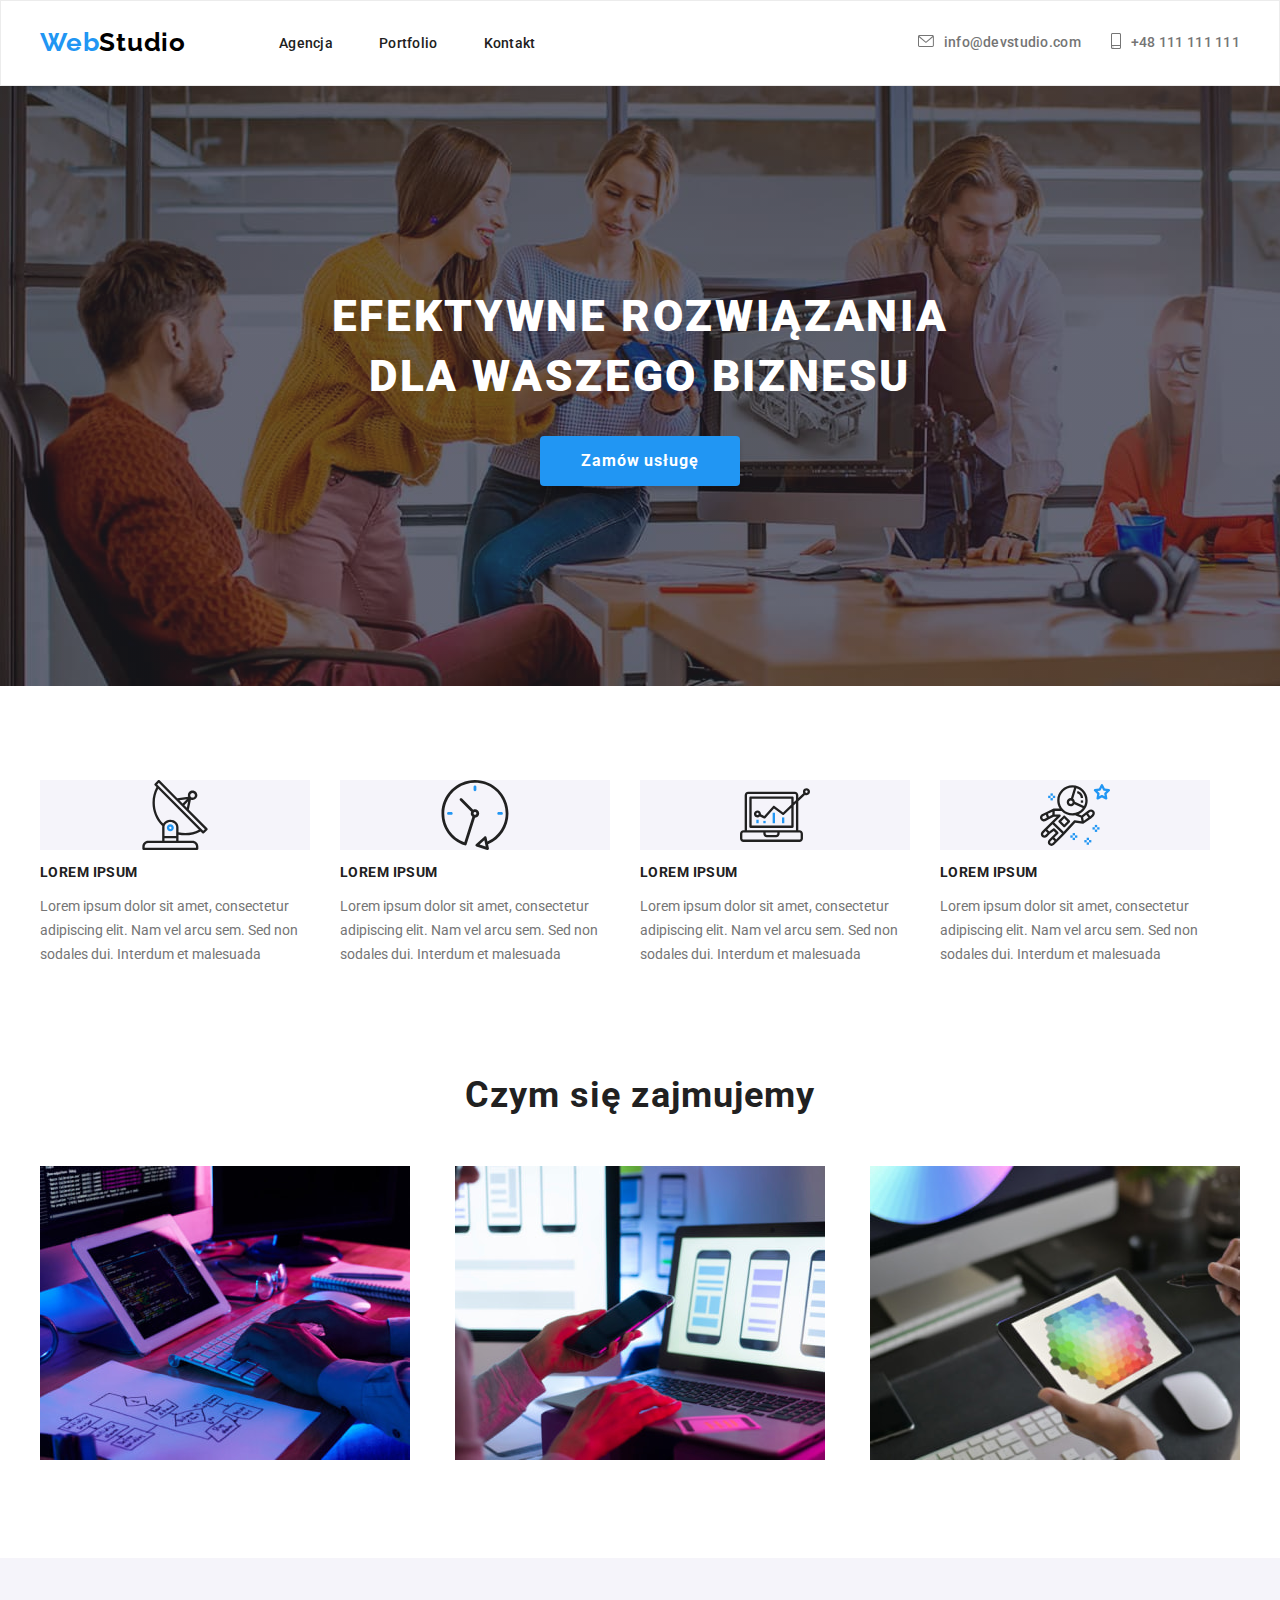
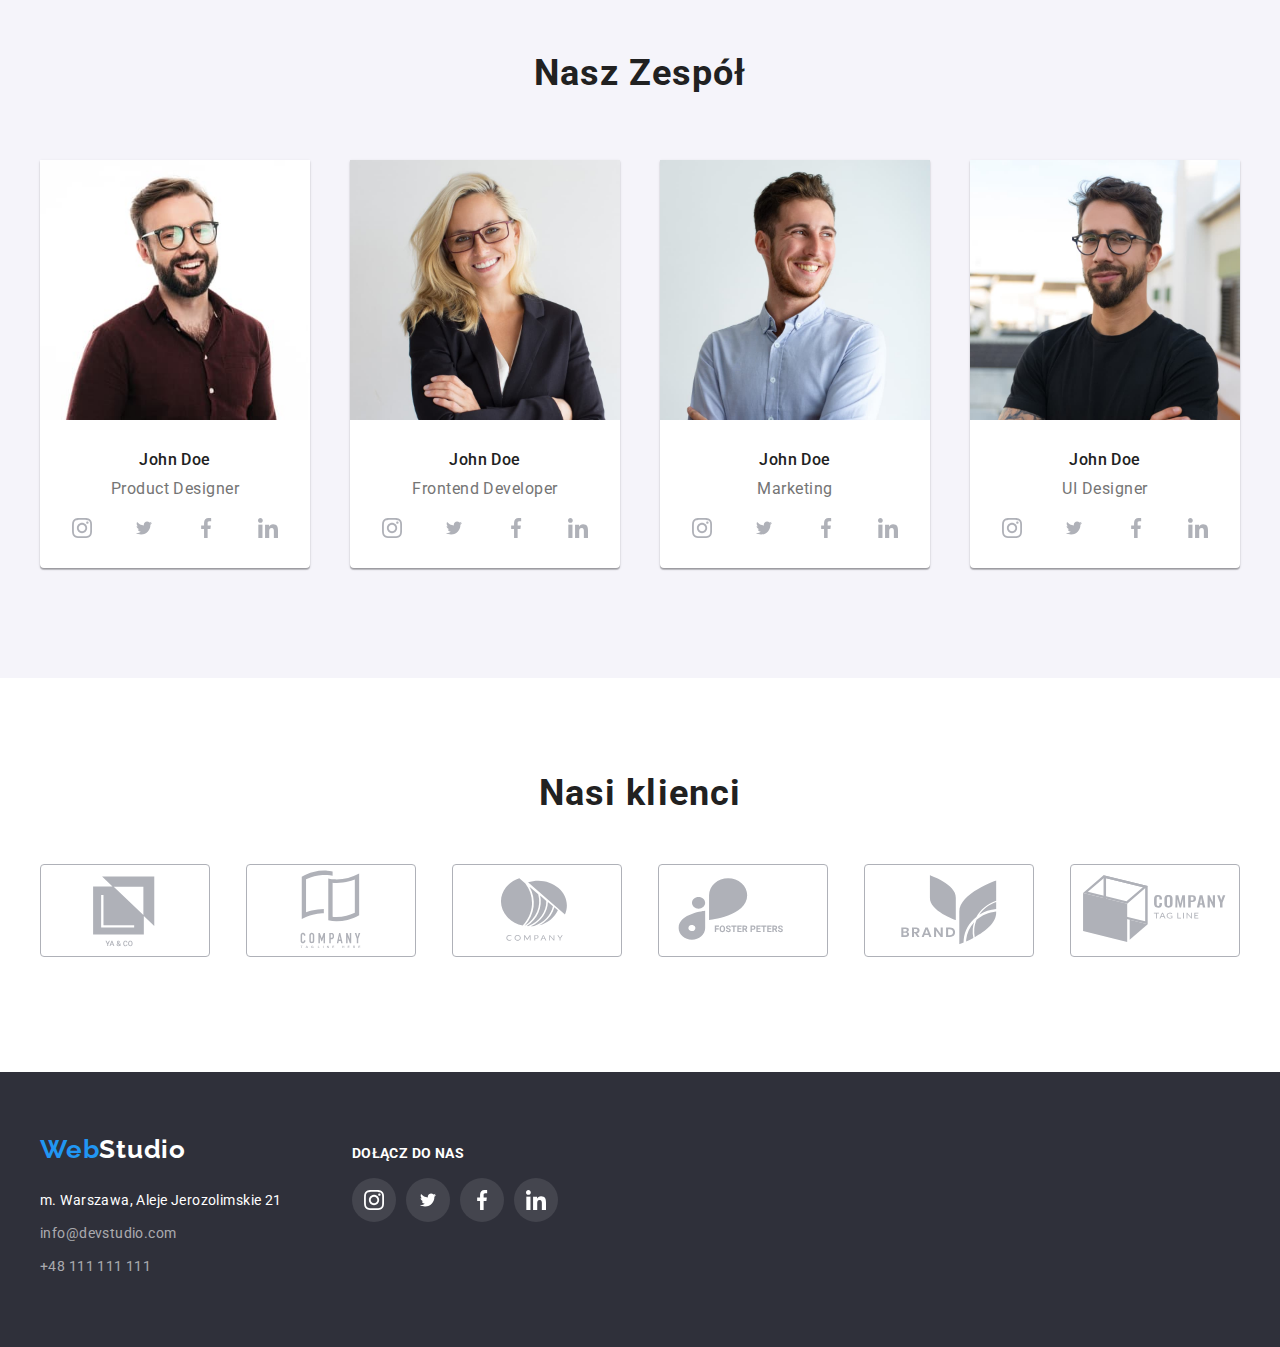
==== commit a5b47969: "homework finished" ====
--- a/index.html
+++ b/index.html
@@ -139,28 +139,36 @@
                 <p class="person">John Doe </p><p class="job">Product Designer</p>
                 <ul class="ul-figcaption">
                   <li class="li-figcaption">
-                    <svg class="svg-figcaption" width="44" height="44">
+                    <div class="svg-div">
+                    <svg class="svg-figcaption" width="20" height="20">
                       <use href="images/icons.svg#icon-instagram">                     
                       </use>
                     </svg>
-                  </li>
-                  <li class="li-figcaption">
-                    <svg class="svg-figcaption" width="44" height="44">
+                    </div>
+                  </li>
+                  <li class="li-figcaption">
+                    <div class="svg-div">
+                    <svg class="svg-figcaption" width="20" height="16">
                       <use href="images/icons.svg#icon-ellipse">
                       </use>
                     </svg>
-                  </li>
-                  <li class="li-figcaption">
-                    <svg class="svg-figcaption" width="44" height="44">
+                    </div>
+                  </li>
+                  <li class="li-figcaption">
+                    <div class="svg-div">
+                    <svg class="svg-figcaption" width="20" height="20">
                       <use href="images/icons.svg#icon-facebook">
                       </use>
                     </svg>
-                  </li>
-                  <li class="li-figcaption">
-                    <svg class="svg-figcaption" width="44" height="44">
+                    </div>
+                  </li>
+                  <li class="li-figcaption">
+                    <div class="svg-div">
+                    <svg class="svg-figcaption" width="20" height="20">
                       <use href="images/icons.svg#icon-linkedin">
                       </use>
                     </svg>
+                    </div>
                   </li>
                 </ul>
               </figcaption>
@@ -178,28 +186,36 @@
                 <p class="person">John Doe </p><p class="job">Frontend Developer</p>
               <ul class="ul-figcaption">
                 <li class="li-figcaption">
-                  <svg class="svg-figcaption" width="44" height="44">
-                    <use href="images/icons.svg#icon-instagram">
-                    </use>
-                  </svg>
-                </li>
-                <li class="li-figcaption">
-                  <svg class="svg-figcaption" width="44" height="44">
-                    <use href="images/icons.svg#icon-ellipse">
-                    </use>
-                  </svg>
-                </li>
-                <li class="li-figcaption">
-                  <svg class="svg-figcaption" width="44" height="44">
-                    <use href="images/icons.svg#icon-facebook">
-                    </use>
-                  </svg>
-                </li>
-                <li class="li-figcaption">
-                  <svg class="svg-figcaption" width="44" height="44">
-                    <use href="images/icons.svg#icon-linkedin">
-                    </use>
-                  </svg>
+                  <div class="svg-div">
+                    <svg class="svg-figcaption" width="20" height="20">
+                      <use href="images/icons.svg#icon-instagram">
+                      </use>
+                    </svg>
+                  </div>
+                </li>
+                <li class="li-figcaption">
+                  <div class="svg-div">
+                    <svg class="svg-figcaption" width="20" height="16">
+                      <use href="images/icons.svg#icon-ellipse">
+                      </use>
+                    </svg>
+                  </div>
+                </li>
+                <li class="li-figcaption">
+                  <div class="svg-div">
+                    <svg class="svg-figcaption" width="20" height="20">
+                      <use href="images/icons.svg#icon-facebook">
+                      </use>
+                    </svg>
+                  </div>
+                </li>
+                <li class="li-figcaption">
+                  <div class="svg-div">
+                    <svg class="svg-figcaption" width="20" height="20">
+                      <use href="images/icons.svg#icon-linkedin">
+                      </use>
+                    </svg>
+                  </div>
                 </li>
               </ul>
               </figcaption>
@@ -217,28 +233,36 @@
                 <p class="person">John Doe </p><p class="job">Marketing</p>
                 <ul class="ul-figcaption">
                   <li class="li-figcaption">
-                    <svg class="svg-figcaption" width="44" height="44">
-                      <use href="images/icons.svg#icon-instagram">
-                      </use>
-                    </svg>
-                  </li>
-                  <li class="li-figcaption">
-                    <svg class="svg-figcaption" width="44" height="44">
-                      <use href="images/icons.svg#icon-ellipse">
-                      </use>
-                    </svg>
-                  </li>
-                  <li class="li-figcaption">
-                    <svg class="svg-figcaption" width="44" height="44">
-                      <use href="images/icons.svg#icon-facebook">
-                      </use>
-                    </svg>
-                  </li>
-                  <li class="li-figcaption">
-                    <svg class="svg-figcaption" width="44" height="44">
-                      <use href="images/icons.svg#icon-linkedin">
-                      </use>
-                    </svg>
+                    <div class="svg-div">
+                      <svg class="svg-figcaption" width="20" height="20">
+                        <use href="images/icons.svg#icon-instagram">
+                        </use>
+                      </svg>
+                    </div>
+                  </li>
+                  <li class="li-figcaption">
+                    <div class="svg-div">
+                      <svg class="svg-figcaption" width="20" height="16">
+                        <use href="images/icons.svg#icon-ellipse">
+                        </use>
+                      </svg>
+                    </div>
+                  </li>
+                  <li class="li-figcaption">
+                    <div class="svg-div">
+                      <svg class="svg-figcaption" width="20" height="20">
+                        <use href="images/icons.svg#icon-facebook">
+                        </use>
+                      </svg>
+                    </div>
+                  </li>
+                  <li class="li-figcaption">
+                    <div class="svg-div">
+                      <svg class="svg-figcaption" width="20" height="20">
+                        <use href="images/icons.svg#icon-linkedin">
+                        </use>
+                      </svg>
+                    </div>
                   </li>
                 </ul>
               </figcaption>
@@ -254,36 +278,40 @@
               />
               <figcaption class="figcaption">
                 <p class="person">John Doe </p><p class="job">UI Designer</p>
-                <ul class="ul-figcaption">
-                  <li class="li-figcaption">
-                    <svg class="svg-figcaption" width="44" height="44">
+              <ul class="ul-figcaption">
+                <li class="li-figcaption">
+                  <div class="svg-div">
+                    <svg class="svg-figcaption" width="20" height="20">
                       <use href="images/icons.svg#icon-instagram">
                       </use>
                     </svg>
-                  </li>
-                  <li class="li-figcaption">
-                    <svg class="svg-figcaption" width="44" height="44">
+                  </div>
+                </li>
+                <li class="li-figcaption">
+                  <div class="svg-div">
+                    <svg class="svg-figcaption" width="20" height="16">
                       <use href="images/icons.svg#icon-ellipse">
                       </use>
                     </svg>
-                  </li>
-                  <li class="li-figcaption">
-                    <svg class="svg-figcaption" width="44" height="44">
+                  </div>
+                </li>
+                <li class="li-figcaption">
+                  <div class="svg-div">
+                    <svg class="svg-figcaption" width="20" height="20">
                       <use href="images/icons.svg#icon-facebook">
                       </use>
                     </svg>
-                  </li>
-                  <li class="li-figcaption">
-                    <svg class="svg-figcaption" width="44" height="44">
+                  </div>
+                </li>
+                <li class="li-figcaption">
+                  <div class="svg-div">
+                    <svg class="svg-figcaption" width="20" height="20">
                       <use href="images/icons.svg#icon-linkedin">
                       </use>
                     </svg>
-                  </li>
-                </ul>
-              </figcaption>
-            </figure>
-          </li>
-        </ul>
+                  </div>
+                </li>
+              </ul>
         </div>
       </section>
       <section class="section-clients">
@@ -344,28 +372,36 @@
       <p class="p-addres">Dołącz do nas</p>
       <ul class="ul-addres">
         <li class="li-addres">
-          <svg class="svg-addres" width="44" height="44">
+          <div class="footer-icon-div">
+          <svg class="svg-addres" width="20" height="20">
             <use href="images/icons.svg#icon-instagram">
             </use>
           </svg>
+          </div>
         </li>
         <li class="li-addres">
-          <svg class="svg-addres" width="44" height="44">
+          <div class="footer-icon-div">
+          <svg class="svg-addres" width="20" height="16">
             <use href="images/icons.svg#icon-ellipse">
             </use>
           </svg>
+          </div>
         </li>
         <li class="li-addres">
-          <svg class="svg-addres" width="44" height="44">
+          <div class="footer-icon-div">
+          <svg class="svg-addres" width="20" height="20">
             <use href="images/icons.svg#icon-facebook">
             </use>
           </svg>
+          </div>
         </li>
         <li class="li-addres">
-          <svg class="svg-addres" width="44" height="44">
+          <div class="footer-icon-div">
+          <svg class="svg-addres" width="20" height="20">
             <use href="images/icons.svg#icon-linkedin">
             </use>
           </svg>
+          </div>
         </li>
       </ul>
       </div>
--- a/css/styles.css
+++ b/css/styles.css
@@ -47,7 +47,9 @@
 }
 .li-clients {
   list-style: none;
-}
+  fill: #AFB1B8;
+}
+.svg-clients:hover, .li-clients:focus {fill: #2196F3;border-color: #2196F3} 
 .box-clients {
   border: 1px solid #afb1b8;
   border-radius: 4px;
@@ -339,7 +341,7 @@
   flex-direction: column;
   align-items: center;
   margin-left: 15px;
-  margin-right: 15px;
+  margin-right: 0px;
 }
 .section4 .ul {
   justify-content: space-between;
@@ -364,6 +366,8 @@
   display: flex;
 justify-content: center;
 align-items: center;}
+.section2-svg {fill: #757575}
+.section2-svg:focus, .section2-svg:hover {stroke:#2196F3}
 .section2-div {margin-right: 30px;}
 .contacts >li:nth-child(2n) {padding-left: 10px;}
 .contacts >li {margin-right: 0px;}
@@ -392,4 +396,22 @@
 .li-addres {margin-right: 10px;}
 .section6-figure:hover {box-shadow: 0px 1px 1px rgba(0, 0, 0, 0.12), 0px 4px 4px rgba(0, 0, 0, 0.06), 1px 4px 6px rgba(0, 0, 0, 0.16);}
 .section4 .figure:nth-child(1) {margin-left: 0px;}
-.section4 .figure:nth-child(4) {margin-right: 0px;}+.section4 .figure:nth-child(4) {margin-right: 0px;}
+.svg-div {display:flex;
+width: 40px; height: 40px;
+justify-content: center;
+align-items: center;
+border-radius: 50%;
+fill: #AFB1B8}
+.svg-div:hover, .svg-div:focus{background: #2196F3;
+fill: #fff}
+.instagram-div {background-color: rgba(255, 255, 255, 0.1)}
+.footer-icon-div {background-color: rgba(255, 255, 255, 0.1);
+width: 44px; height: 44px;
+border-radius: 50px;
+display: flex;
+justify-content: center;
+align-items: center;
+fill: #fff}
+.footer-icon-div:hover, .footer-icon-div:focus {background-color: #2196F3 }
+
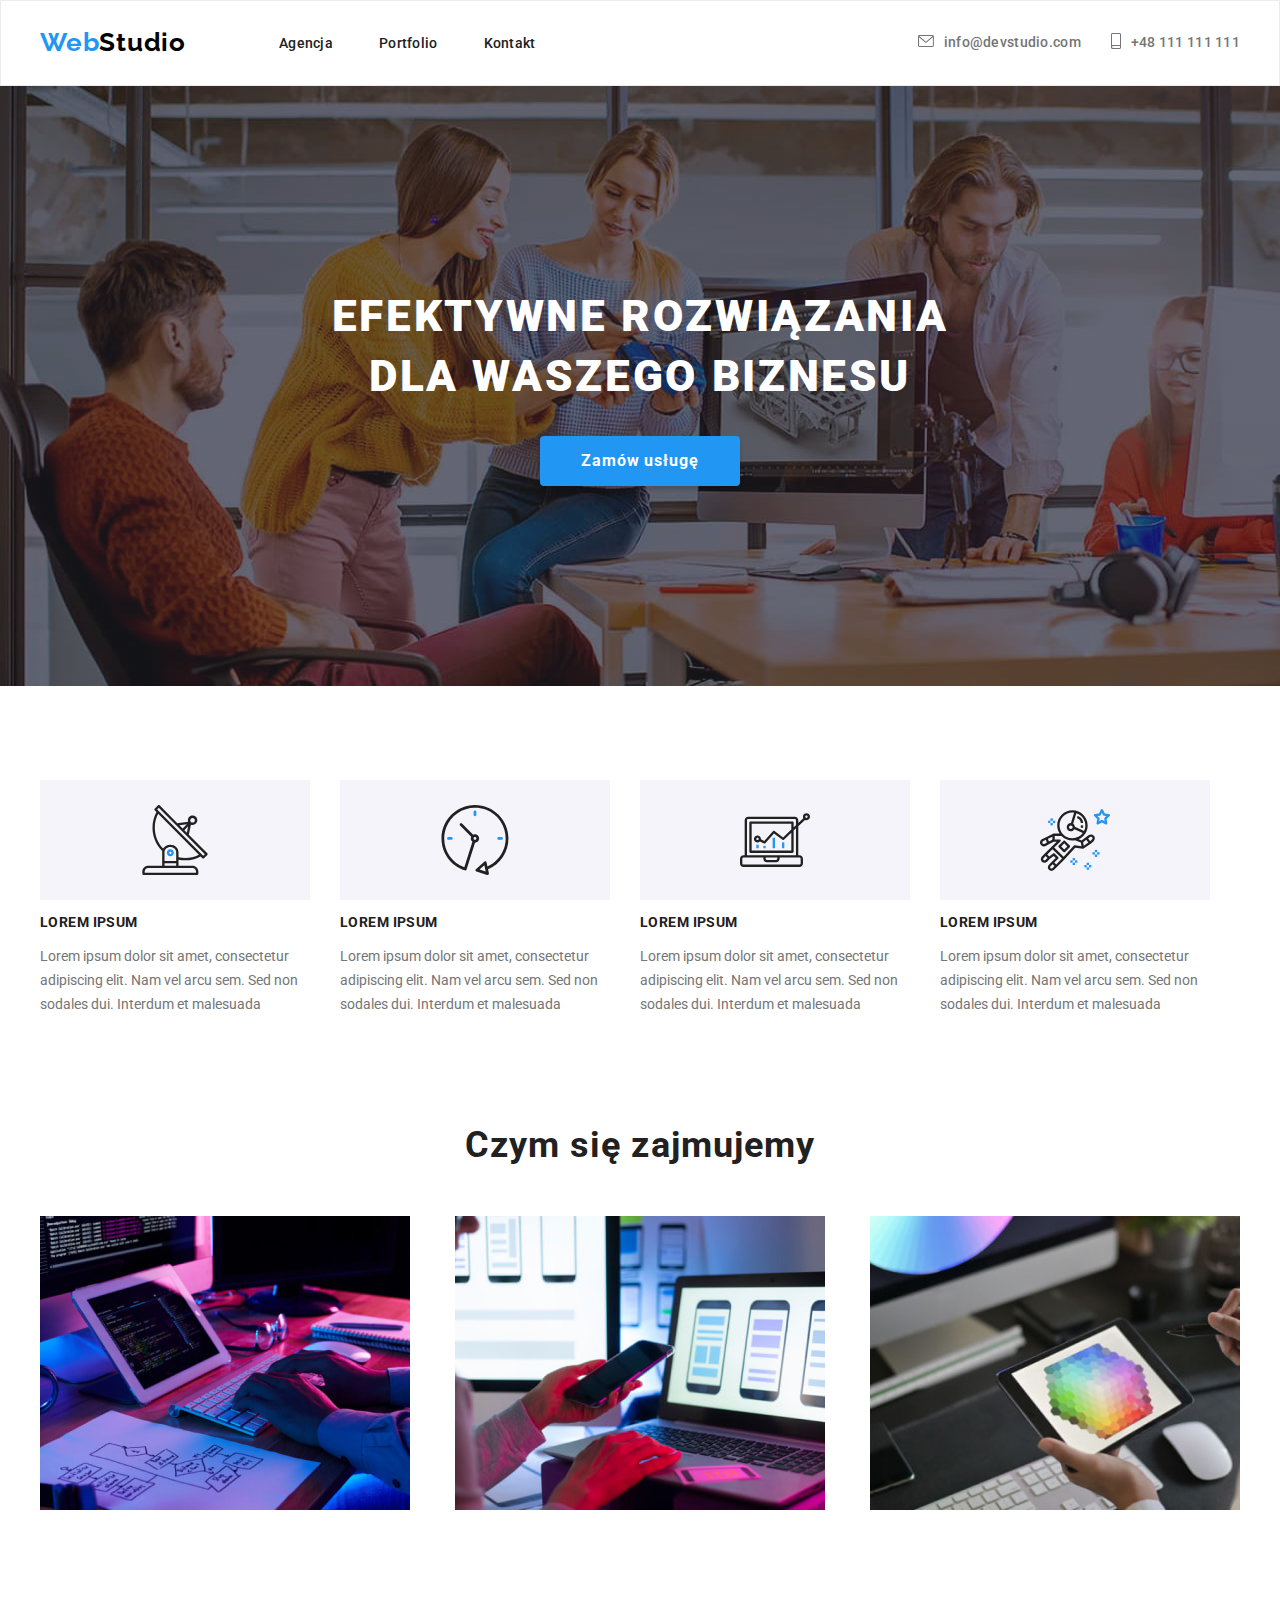
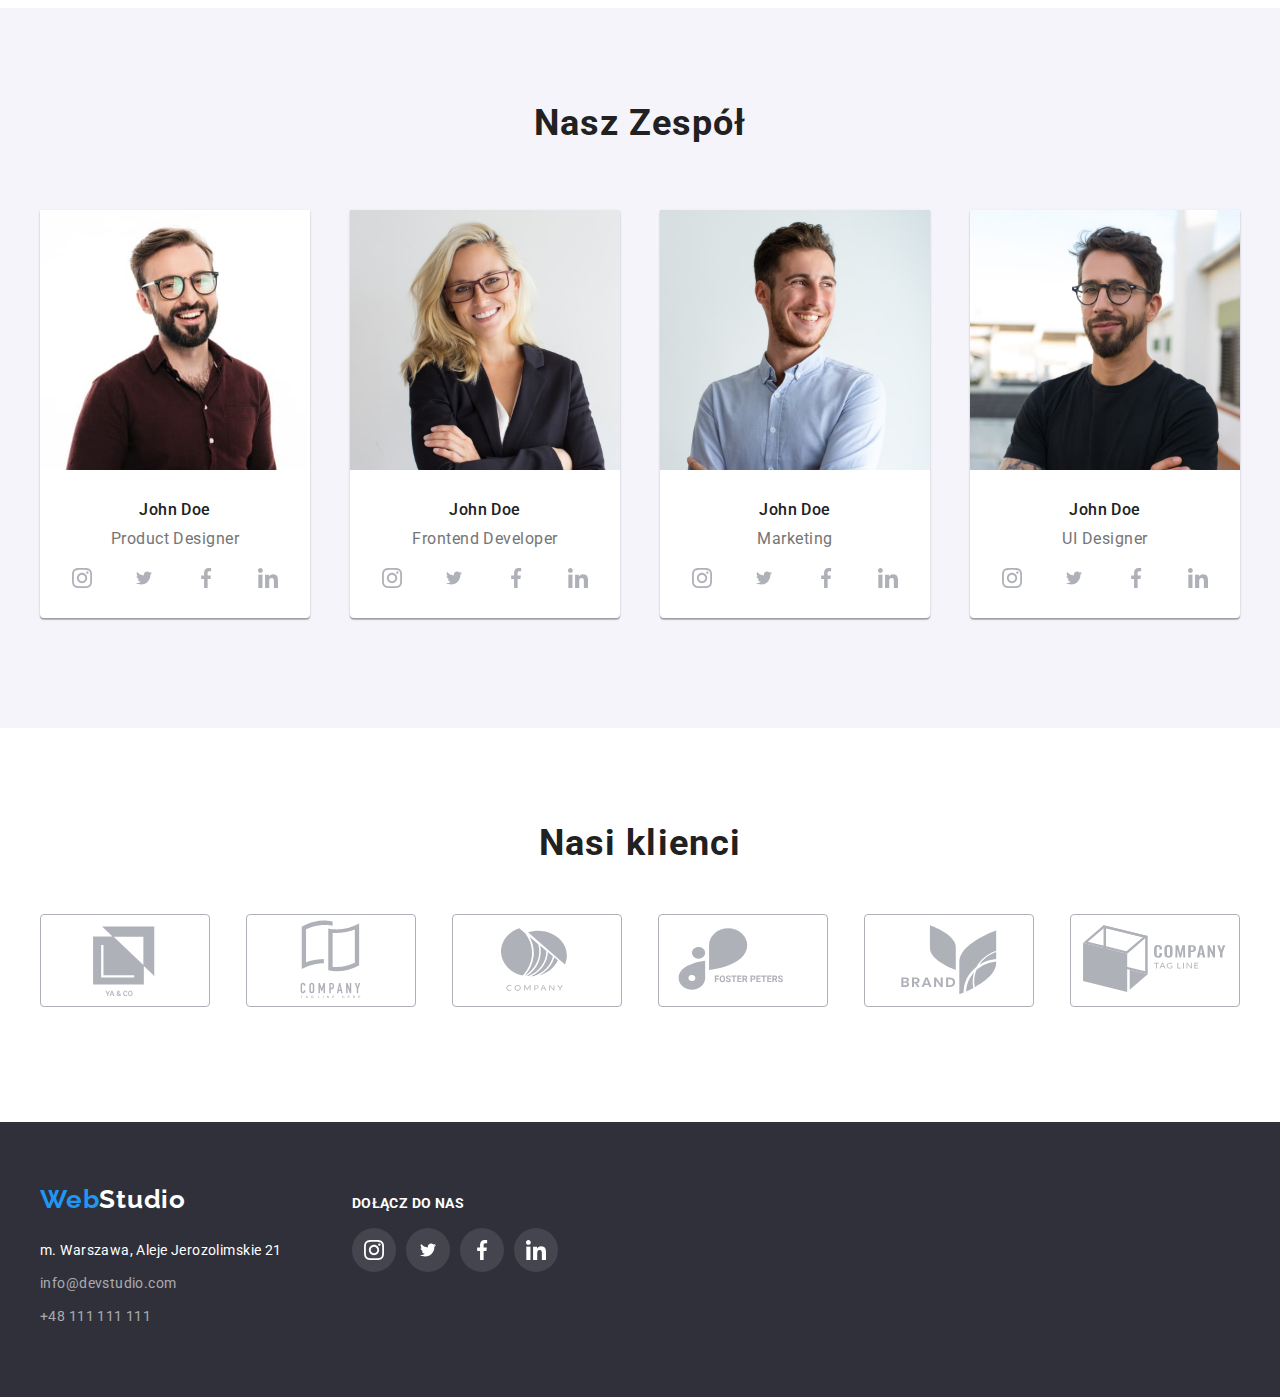
==== commit 0885e085: "changes from mentor done" ====
--- a/index.html
+++ b/index.html
@@ -28,18 +28,22 @@
         </ul>
       </nav>
       <ul class="contacts ul">
+        <div class="div-phone">
         <li>
           <svg class="section2-svg" width="16" height="12">
             <use href="images/icons.svg#icon-envelope">
           </svg>
         </li>
         <li><a class="link" href="mailto:info@devstudio.com">info@devstudio.com</a></li>
+       </div>
+        <div class="div-phone">
         <li>
           <svg class="section2-svg" width="10" height="16">
             <use href="images/icons.svg#icon-smartphone">
           </svg>
         </li>
         <li><a class="link" href="tel:+48111111111">+48 111 111 111</a></li>
+      </div>
       </ul>
       </div>
     </header>
--- a/css/styles.css
+++ b/css/styles.css
@@ -47,9 +47,14 @@
 }
 .li-clients {
   list-style: none;
-  fill: #AFB1B8;
-}
-.svg-clients:hover, .li-clients:focus {fill: #2196F3;border-color: #2196F3} 
+  fill: #afb1b8;
+  cursor: pointer;
+}
+.svg-clients:hover,
+.li-clients:focus {
+  fill: #2196f3;
+  border-color: #2196f3;
+}
 .box-clients {
   border: 1px solid #afb1b8;
   border-radius: 4px;
@@ -75,7 +80,7 @@
 }
 .section1 {
   background-image: linear-gradient(rgba(47, 48, 58, 0.4), rgba(47, 48, 58, 0.4)),
-    url('/images/background.jpg');
+    url('../images/background.jpg');
 }
 
 .tittle {
@@ -88,7 +93,6 @@
   margin: 0 auto;
   text-transform: uppercase;
 }
-
 
 .section2 .ul {
   justify-content: space-between;
@@ -315,6 +319,9 @@
   margin-bottom: 20px;
   width: 100%;
 }
+.li-figcaption {
+  cursor: pointer;
+}
 .subtittle {
   border-right: 1px solid #eeeeee;
   border-left: 1px solid #eeeeee;
@@ -346,72 +353,137 @@
 .section4 .ul {
   justify-content: space-between;
 }
-.ul-footer {list-style: none;
-display: flex;}
-
-.ul-join-us {display: flex;
-list-style: none;
-padding-left: 0px;
-}
-.join-us {font-family: 'Roboto';
+.ul-footer {
+  list-style: none;
+  display: flex;
+}
+
+.ul-join-us {
+  display: flex;
+  list-style: none;
+  padding-left: 0px;
+}
+.join-us {
+  font-family: 'Roboto';
   font-weight: 700;
   font-size: 14px;
   line-height: 1.17;
   color: #fff;
-  text-transform: uppercase;}
-  .footer-margin {margin-right: 70px}
-  .li-join-us {margin-right: 10px}
-  .section1 {background-image:linear-gradient: rgba(47, 48, 58, 0.4), rgba(47, 48, 58, 0.4), url("/images/background.jpg")}
-  .section2-div {background-color: #F5F4FA;
-  display: flex;
-justify-content: center;
-align-items: center;}
-.section2-svg {fill: #757575}
-.section2-svg:focus, .section2-svg:hover {stroke:#2196F3}
-.section2-div {margin-right: 30px;}
-.contacts >li:nth-child(2n) {padding-left: 10px;}
-.contacts >li {margin-right: 0px;}
-.contacts >li:nth-child(2) {margin-right: 30px;}
-.svg-clients {border: 1px solid #AFB1B8;
-  border-radius: 4px;}
-  .ul-clients {display: flex;
-  justify-content: space-between;}
-  .ul-figcaption {list-style: none;
-  display: flex;
-justify-content: space-evenly;
-padding-left: 0px;}
-.ul-addres {list-style: none;
-display: flex;
-padding-left: 0px;}
-.footer .container {display:flex;}
-.p-addres {font-family: 'Roboto';
+  text-transform: uppercase;
+}
+.footer-margin {
+  margin-right: 70px;
+}
+.li-join-us {
+  margin-right: 10px;
+}
+.section2-div {
+  background-color: #f5f4fa;
+  display: flex;
+  justify-content: center;
+  align-items: center;
+}
+.section2-svg {
+  fill: #757575;
+  cursor: pointer;
+}
+.section2-div {
+  margin-right: 30px;
+  height: 120px;
+}
+.div-phone li:nth-child(2) {
+  margin-left: 10px;
+}
+.div-phone {
+  margin-left: 30px;
+}
+.div-phone:hover,
+.div-phone:focus,
+.div-phone:hover svg,
+.div-phone:focus svg {
+  color: #2196f3;
+  fill: #2196f3;
+}
+.svg-clients {
+  border: 1px solid #afb1b8;
+  border-radius: 4px;
+}
+.ul-clients {
+  display: flex;
+  justify-content: space-between;
+}
+.ul-figcaption {
+  list-style: none;
+  display: flex;
+  justify-content: space-evenly;
+  padding-left: 0px;
+}
+.ul-addres {
+  list-style: none;
+  display: flex;
+  padding-left: 0px;
+}
+.footer .container {
+  display: flex;
+}
+.p-addres {
+  font-family: 'Roboto';
   font-style: normal;
   font-weight: 700;
   font-size: 14px;
   line-height: 1.14;
   letter-spacing: 0.03em;
   text-transform: uppercase;
-color: #fff;}
-.footer-div {margin-right: 70px;}
-.li-addres {margin-right: 10px;}
-.section6-figure:hover {box-shadow: 0px 1px 1px rgba(0, 0, 0, 0.12), 0px 4px 4px rgba(0, 0, 0, 0.06), 1px 4px 6px rgba(0, 0, 0, 0.16);}
-.section4 .figure:nth-child(1) {margin-left: 0px;}
-.section4 .figure:nth-child(4) {margin-right: 0px;}
-.svg-div {display:flex;
-width: 40px; height: 40px;
-justify-content: center;
-align-items: center;
-border-radius: 50%;
-fill: #AFB1B8}
-.svg-div:hover, .svg-div:focus{background: #2196F3;
-fill: #fff}
-.instagram-div {background-color: rgba(255, 255, 255, 0.1)}
-.footer-icon-div {background-color: rgba(255, 255, 255, 0.1);
-width: 44px; height: 44px;
-border-radius: 50px;
-display: flex;
-justify-content: center;
-align-items: center;
-fill: #fff}
-.footer-icon-div:hover, .footer-icon-div:focus {background-color: #2196F3 }
-
+  color: #fff;
+}
+.footer-div {
+  margin-right: 70px;
+}
+.li-addres {
+  margin-right: 10px;
+  cursor: pointer;
+}
+.section6-figure:hover {
+  box-shadow: 0px 1px 1px rgba(0, 0, 0, 0.12), 0px 4px 4px rgba(0, 0, 0, 0.06),
+    1px 4px 6px rgba(0, 0, 0, 0.16);
+}
+.section4 .figure:nth-child(1) {
+  margin-left: 0px;
+}
+.section4 .figure:nth-child(4) {
+  margin-right: 0px;
+}
+.svg-div {
+  display: flex;
+  width: 40px;
+  height: 40px;
+  justify-content: center;
+  align-items: center;
+  border-radius: 50%;
+  fill: #afb1b8;
+}
+.svg-div:hover,
+.svg-div:focus {
+  background: #2196f3;
+  fill: #fff;
+}
+.instagram-div {
+  background-color: rgba(255, 255, 255, 0.1);
+}
+.footer-icon-div {
+  background-color: rgba(255, 255, 255, 0.1);
+  width: 44px;
+  height: 44px;
+  border-radius: 50px;
+  display: flex;
+  justify-content: center;
+  align-items: center;
+  fill: #fff;
+}
+.footer-icon-div:hover,
+.footer-icon-div:focus {
+  background-color: #2196f3;
+}
+.div-phone {
+  display: flex;
+}
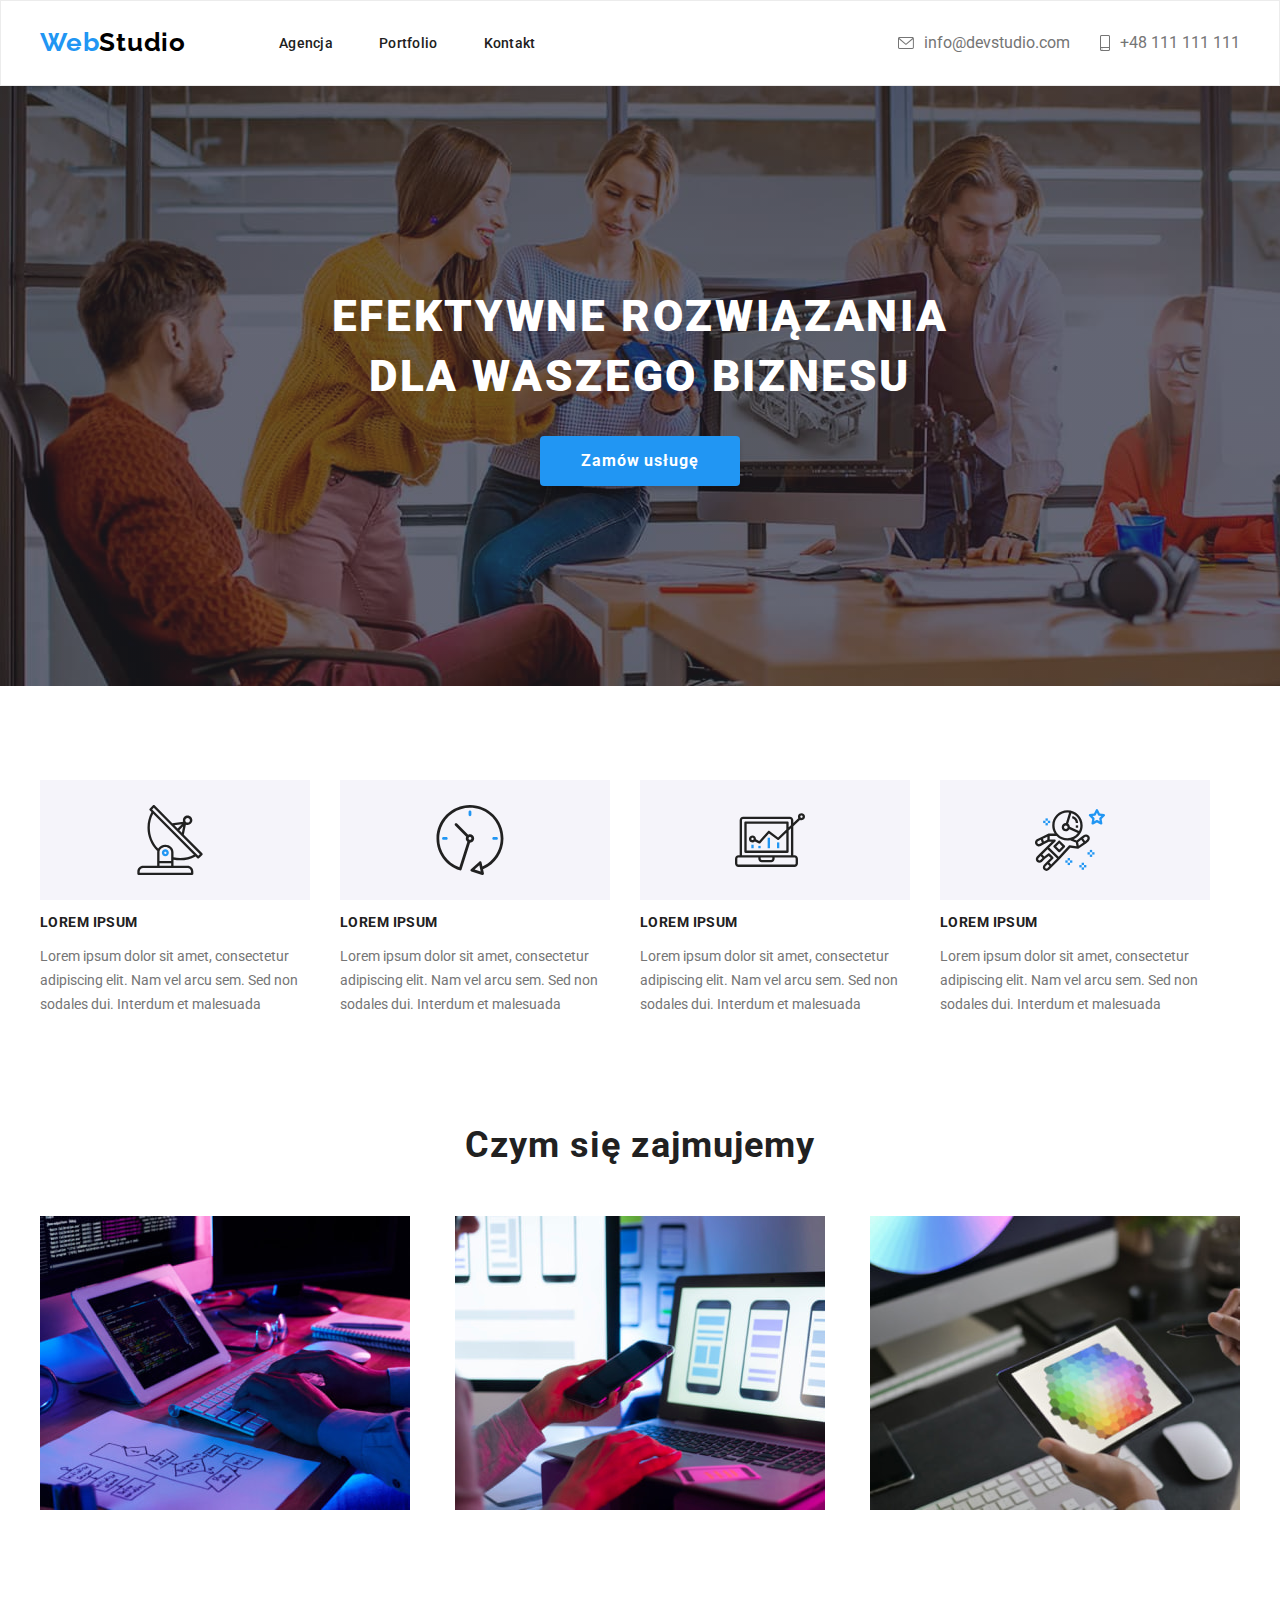
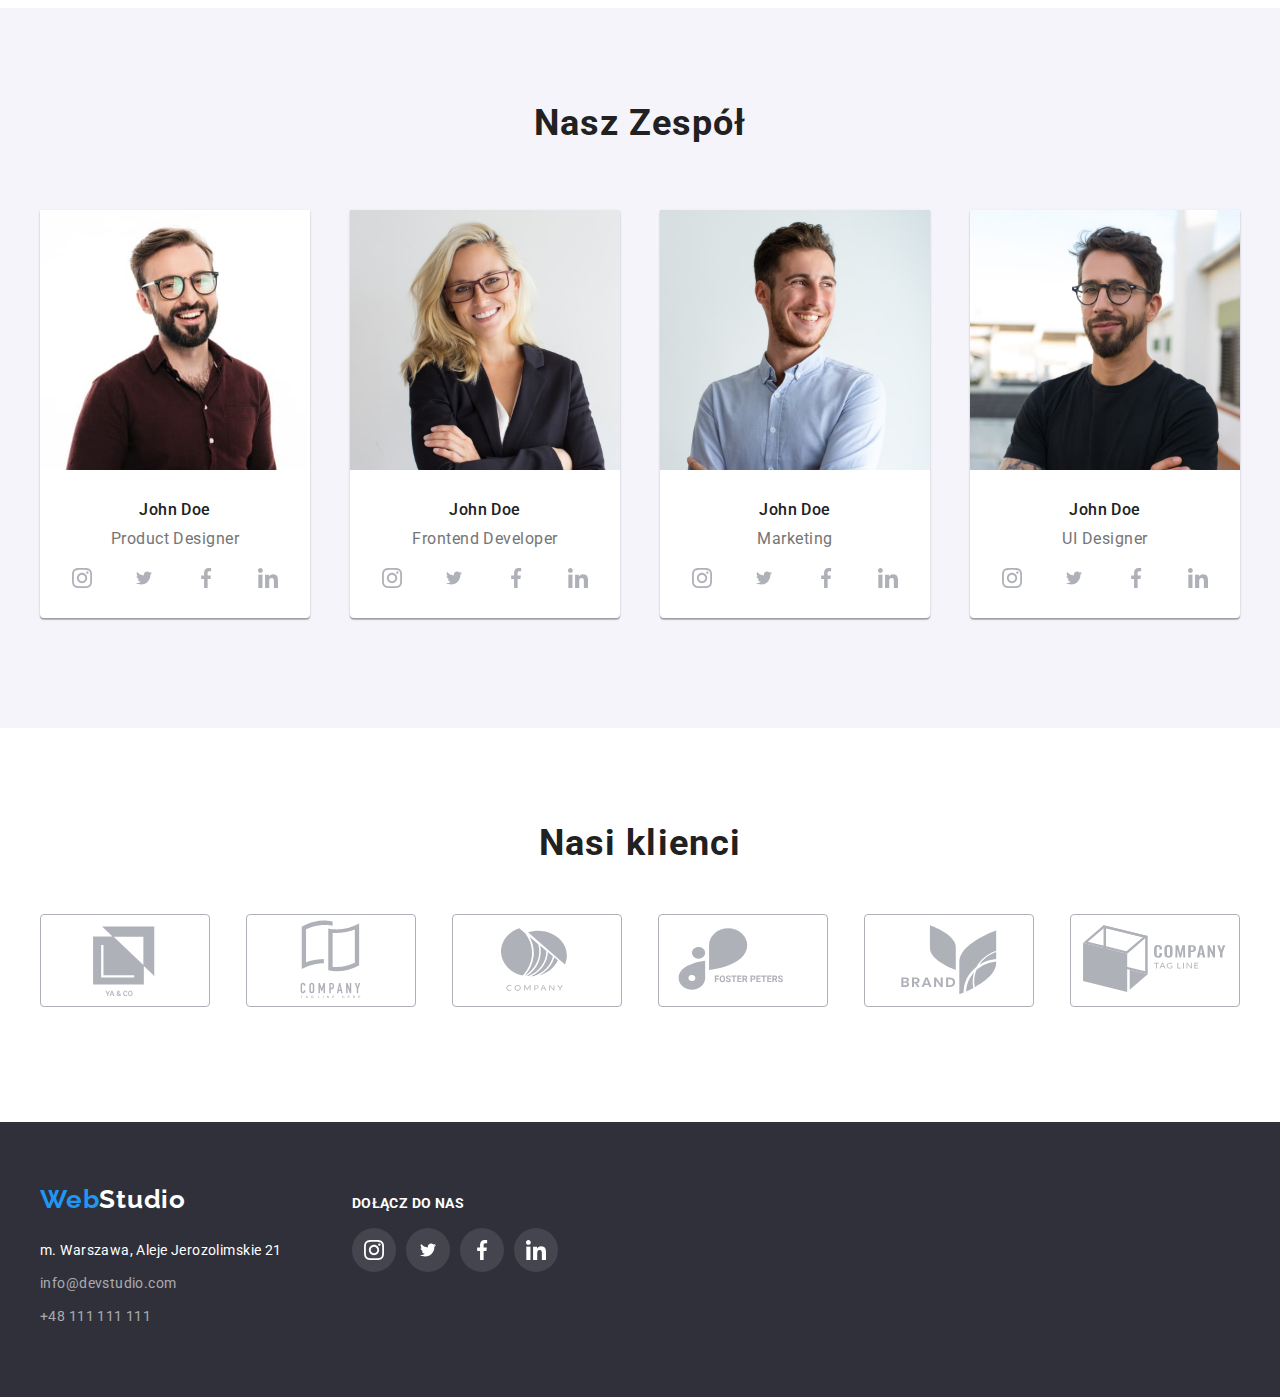
==== commit 81795a13: "changes done, link hover" ====
--- a/index.html
+++ b/index.html
@@ -27,24 +27,22 @@
           <li><a class="link" href="">Kontakt</a></li>
         </ul>
       </nav>
-      <ul class="contacts ul">
-        <div class="div-phone">
-        <li>
+    <ul class="ul-header">
+      <li class="li-header">
+        <a class="link-header" href="mailto:info@devstudio.com">
           <svg class="section2-svg" width="16" height="12">
             <use href="images/icons.svg#icon-envelope">
           </svg>
-        </li>
-        <li><a class="link" href="mailto:info@devstudio.com">info@devstudio.com</a></li>
-       </div>
-        <div class="div-phone">
-        <li>
+          info@devstudio.com</a>
+      </li>
+      <li class="li-header">
+        <a class="link-header" href="tel:+48111111111">
           <svg class="section2-svg" width="10" height="16">
             <use href="images/icons.svg#icon-smartphone">
           </svg>
-        </li>
-        <li><a class="link" href="tel:+48111111111">+48 111 111 111</a></li>
-      </div>
-      </ul>
+          +48 111 111 111</a>
+      </li>
+    </ul>
       </div>
     </header>
     <main>
--- a/css/styles.css
+++ b/css/styles.css
@@ -18,7 +18,11 @@
 .container-header {
   display: flex;
   align-items: center;
-}
+  
+}
+.li-header {list-style: none}
+.ul-header {display: flex;
+margin-left: auto;}
 .link {
   text-decoration: none;
 }
@@ -397,13 +401,7 @@
 .div-phone {
   margin-left: 30px;
 }
-.div-phone:hover,
-.div-phone:focus,
-.div-phone:hover svg,
-.div-phone:focus svg {
-  color: #2196f3;
-  fill: #2196f3;
-}
+
 .svg-clients {
   border: 1px solid #afb1b8;
   border-radius: 4px;
@@ -445,7 +443,7 @@
 }
 .section6-figure:hover {
   box-shadow: 0px 1px 1px rgba(0, 0, 0, 0.12), 0px 4px 4px rgba(0, 0, 0, 0.06),
-    1px 4px 6px rgba(0, 0, 0, 0.16);
+    1px 4px 6px rgba(0, 0, 0, 0.16); cursor: pointer;
 }
 .section4 .figure:nth-child(1) {
   margin-left: 0px;
@@ -484,6 +482,9 @@
 .footer-icon-div:focus {
   background-color: #2196f3;
 }
-.div-phone {
-  display: flex;
-}
+.link-header {text-decoration: none; color: #757575; align-items: center;}
+.li-header:nth-child(1) {margin-right: 30px;}
+.li-header:focus a, .li-header:hover a, .li-header:hover svg, li-header:focus svg{color: #2196f3; fill:#2196f3;}
+.link-header {display: flex;} 
+.section2-svg {margin-right: 10px;}
+
